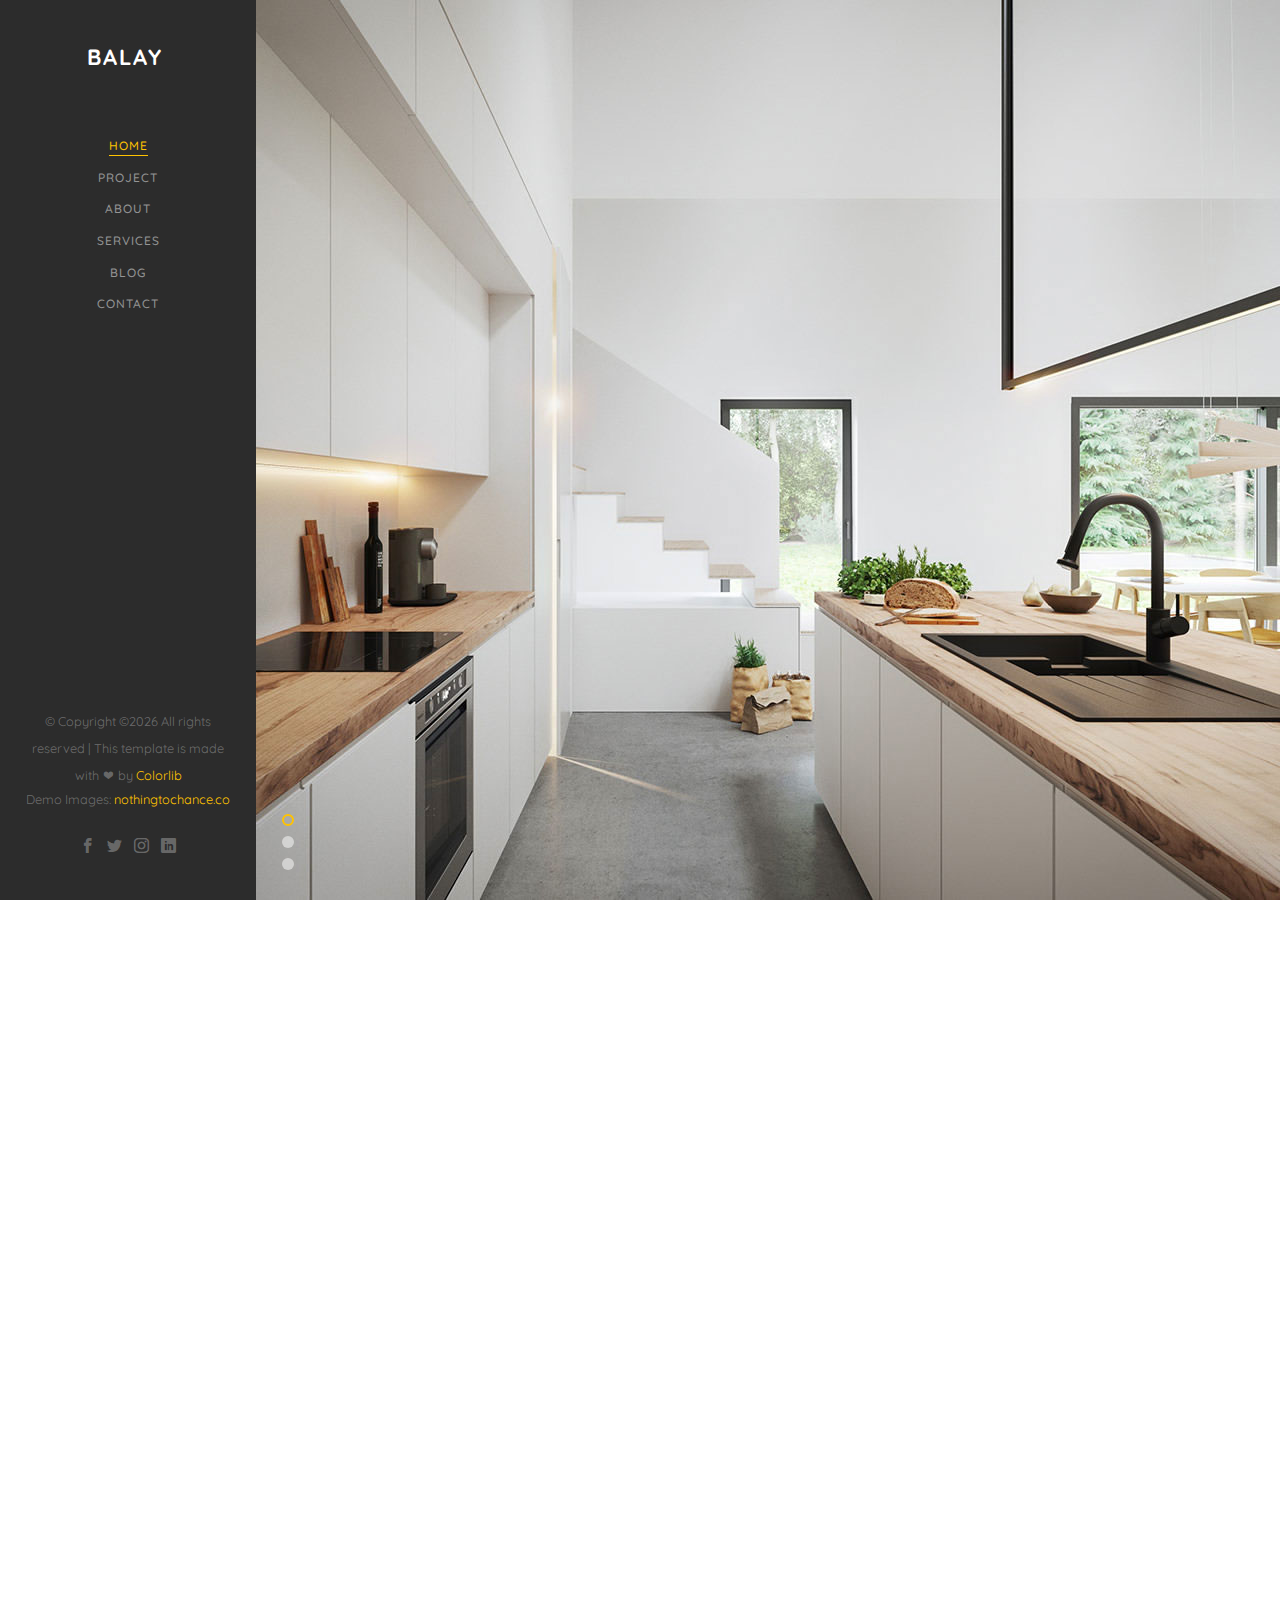
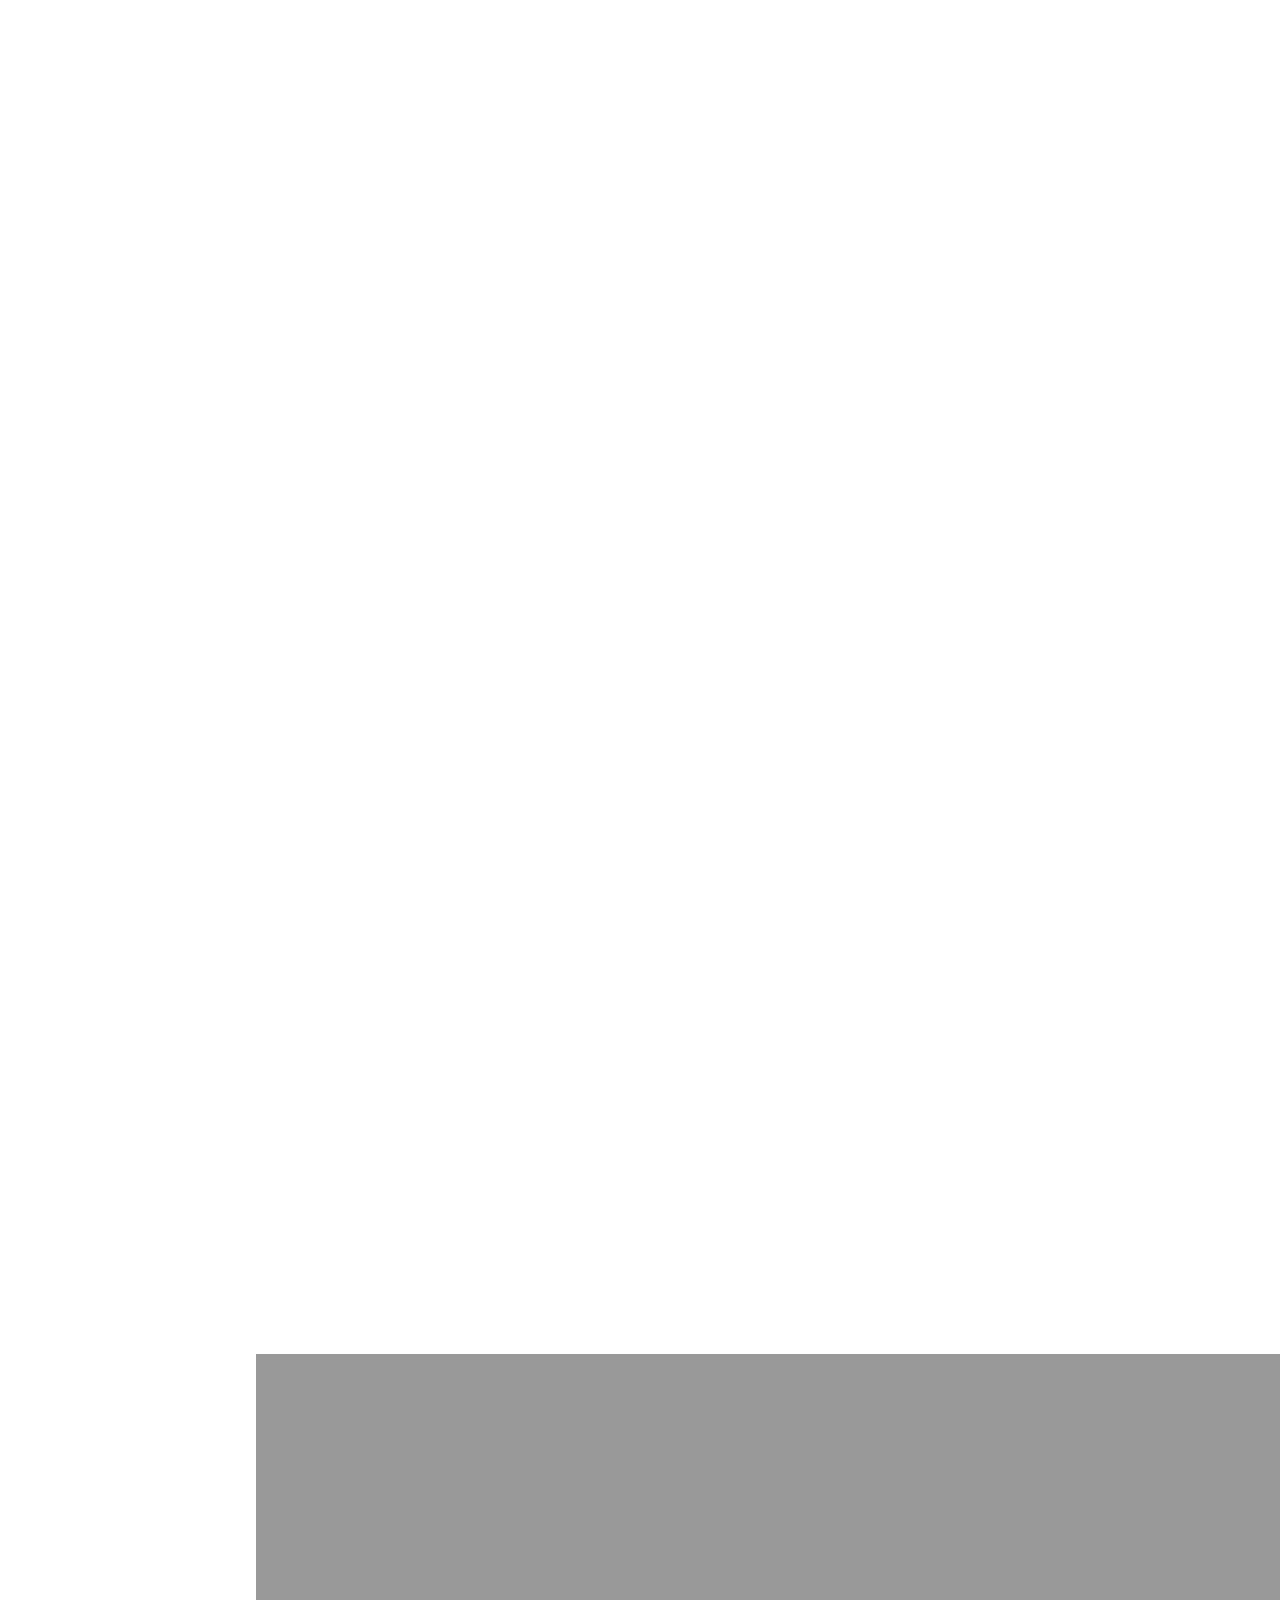
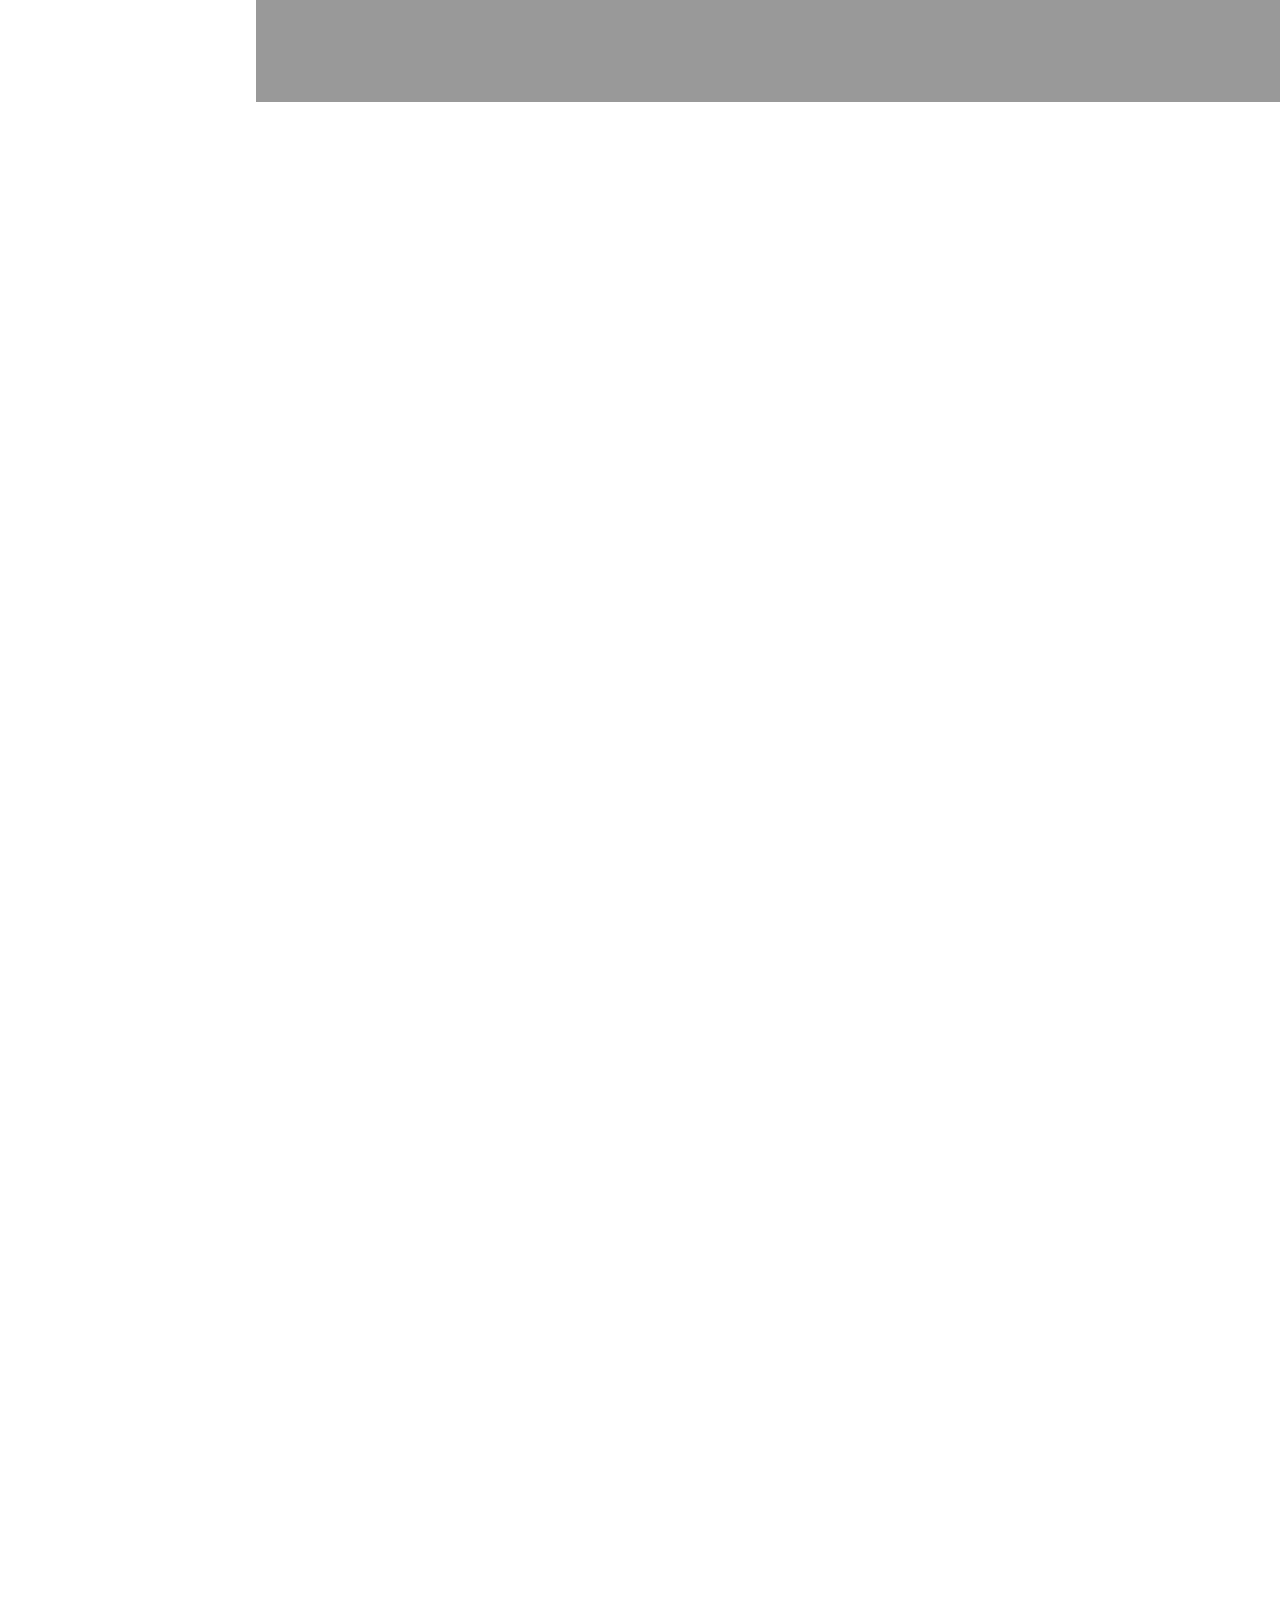
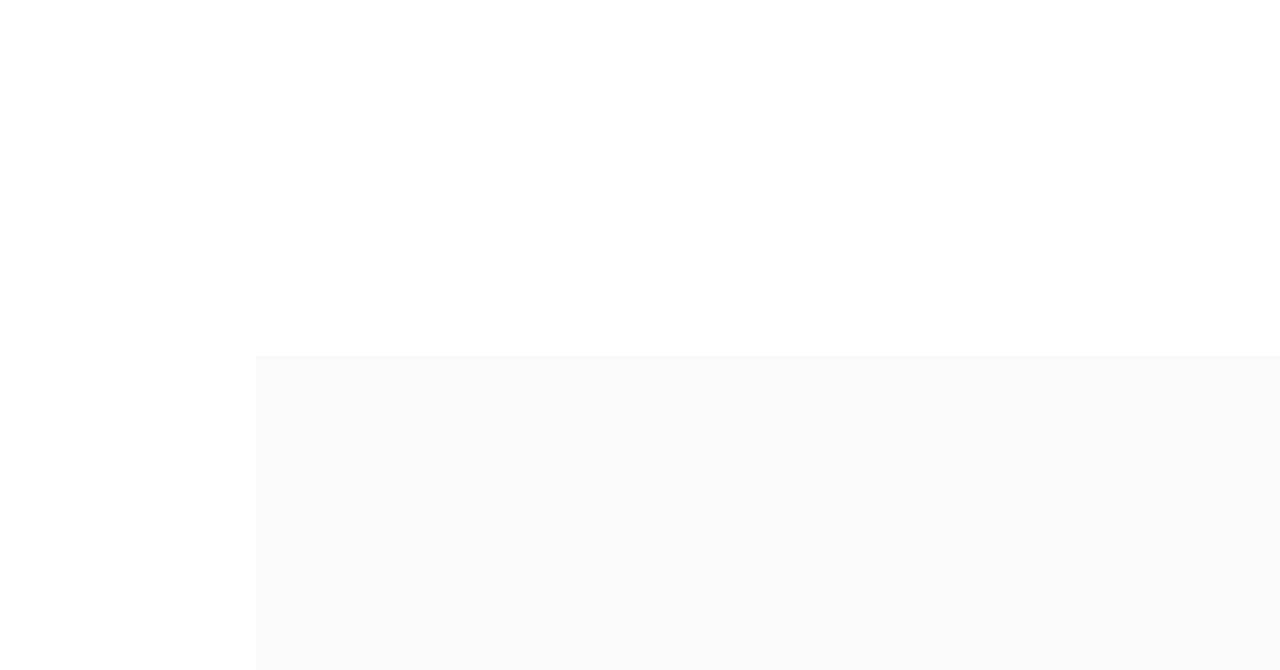
==== index.html @ d568d3a4 "init" ====
<!DOCTYPE HTML>
<html>
	<head>
	<meta charset="utf-8">
	<meta http-equiv="X-UA-Compatible" content="IE=edge">
	<title>Balay Template</title>
	<meta name="viewport" content="width=device-width, initial-scale=1">
	<meta name="description" content="" />
	<meta name="keywords" content="" />
	<meta name="author" content="" />

  <!-- Facebook and Twitter integration -->
	<meta property="og:title" content=""/>
	<meta property="og:image" content=""/>
	<meta property="og:url" content=""/>
	<meta property="og:site_name" content=""/>
	<meta property="og:description" content=""/>
	<meta name="twitter:title" content="" />
	<meta name="twitter:image" content="" />
	<meta name="twitter:url" content="" />
	<meta name="twitter:card" content="" />

	<!-- Place favicon.ico and apple-touch-icon.png in the root directory -->
	<link rel="shortcut icon" href="favicon.ico">

	<link href="https://fonts.googleapis.com/css?family=Quicksand:300,400,500,700" rel="stylesheet">
	
	<!-- Animate.css -->
	<link rel="stylesheet" href="css/animate.css">
	<!-- Icomoon Icon Fonts-->
	<link rel="stylesheet" href="css/icomoon.css">
	<!-- Bootstrap  -->
	<link rel="stylesheet" href="css/bootstrap.css">
	<!-- Flexslider  -->
	<link rel="stylesheet" href="css/flexslider.css">
	<!-- Flaticons  -->
	<link rel="stylesheet" href="fonts/flaticon/font/flaticon.css">
	<!-- Owl Carousel -->
	<link rel="stylesheet" href="css/owl.carousel.min.css">
	<link rel="stylesheet" href="css/owl.theme.default.min.css">
	<!-- Theme style  -->
	<link rel="stylesheet" href="css/style.css">

	<!-- Modernizr JS -->
	<script src="js/modernizr-2.6.2.min.js"></script>
	<!-- FOR IE9 below -->
	<!--[if lt IE 9]>
	<script src="js/respond.min.js"></script>
	<![endif]-->

	</head>
	<body>
	<div id="colorlib-page">
		<a href="#" class="js-colorlib-nav-toggle colorlib-nav-toggle"><i></i></a>
		<aside id="colorlib-aside" role="complementary" class="border js-fullheight">
			<h1 id="colorlib-logo"><a href="index.html">Balay</a></h1>
			<nav id="colorlib-main-menu" role="navigation">
				<ul>
					<li class="colorlib-active"><a href="index.html">Home</a></li>
					<li><a href="work.html">Project</a></li>
					<li><a href="about.html">About</a></li>
					<li><a href="services.html">Services</a></li>
					<li><a href="blog.html">Blog</a></li>
					<li><a href="contact.html">Contact</a></li>
				</ul>
			</nav>

			<div class="colorlib-footer">
				<p><small>&copy; <!-- Link back to Colorlib can't be removed. Template is licensed under CC BY 3.0. -->
Copyright &copy;<script>document.write(new Date().getFullYear());</script> All rights reserved | This template is made with <i class="icon-heart" aria-hidden="true"></i> by <a href="https://colorlib.com" target="_blank">Colorlib</a>
<!-- Link back to Colorlib can't be removed. Template is licensed under CC BY 3.0. --> </span> <span>Demo Images: <a href="http://nothingtochance.co/" target="_blank">nothingtochance.co</a></span></small></p>
				<ul>
					<li><a href="#"><i class="icon-facebook2"></i></a></li>
					<li><a href="#"><i class="icon-twitter2"></i></a></li>
					<li><a href="#"><i class="icon-instagram"></i></a></li>
					<li><a href="#"><i class="icon-linkedin2"></i></a></li>
				</ul>
			</div>

		</aside>

		<div id="colorlib-main">
			<aside id="colorlib-hero" class="js-fullheight">
				<div class="flexslider js-fullheight">
					<ul class="slides">
				   	<li style="background-image: url(images/img_bg_1.jpg);">
				   		<div class="overlay"></div>
				   		<div class="container-fluid">
				   			<div class="row">
					   			<div class="col-md-6 col-md-offset-3 col-md-push-3 col-sm-12 col-xs-12 js-fullheight slider-text">
					   				<div class="slider-text-inner">
					   					<div class="desc">
						   					<h1>An Inspiring Built Space</h1>
						   					<h2>100% html5 bootstrap templates Made by <a href="https://colorlib.com/" target="_blank">colorlib.com</a></h2>
												<p><a class="btn btn-primary btn-learn">View Project <i class="icon-arrow-right3"></i></a></p>
											</div>
					   				</div>
					   			</div>
					   		</div>
				   		</div>
				   	</li>
				   	<li style="background-image: url(images/img_bg_2.jpg);">
				   		<div class="overlay"></div>
				   		<div class="container-fluid">
				   			<div class="row">
					   			<div class="col-md-6 col-md-offset-3 col-md-push-3 col-sm-12 col-xs-12 js-fullheight slider-text">
					   				<div class="slider-text-inner">
					   					<div class="desc">
						   					<h1>Interior Design Studio</h1>
												<h2>100% html5 bootstrap templates Made by <a href="https://colorlib.com/" target="_blank">colorlib.com</a></h2>
												<p><a class="btn btn-primary btn-learn">View Project <i class="icon-arrow-right3"></i></a></p>
											</div>
					   				</div>
					   			</div>
					   		</div>
				   		</div>
				   	</li>
				   	<li style="background-image: url(images/img_bg_3.jpg);">
				   		<div class="overlay"></div>
				   		<div class="container-fluid">
				   			<div class="row">
					   			<div class="col-md-6 col-md-offset-3 col-md-push-3 col-sm-12 col-xs-12 js-fullheight slider-text">
					   				<div class="slider-text-inner">
					   					<div class="desc">
						   					<h1>The National Gallery</h1>
												<h2>100% html5 bootstrap templates Made by <a href="https://colorlib.com/" target="_blank">colorlib.com</a></h2>
												<p><a class="btn btn-primary btn-learn">View Project <i class="icon-arrow-right3"></i></a></p>
											</div>
					   				</div>
					   			</div>
					   		</div>
				   		</div>
				   	</li>
				  	</ul>
			  	</div>
			</aside>

			<div class="colorlib-about">
				<div class="colorlib-narrow-content">
					<div class="row">
						<div class="col-md-6">
							<div class="about-img animate-box" data-animate-effect="fadeInLeft" style="background-image: url(images/img_bg_2.jpg);">
							</div>
						</div>
						<div class="col-md-6 animate-box" data-animate-effect="fadeInLeft">
							<div class="about-desc">
								<span class="heading-meta">Welcome</span>
								<h2 class="colorlib-heading">Who we are</h2>
								<p>On her way she met a copy. The copy warned the Little Blind Text, that where it came from it would have been rewritten a thousand times and everything that was left from its origin would be the word "and" and the Little Blind Text should turn around and return to its own, safe country.</p>
								<p>A small river named Duden flows by their place and supplies it with the necessary regelialia. It is a paradisematic country, in which roasted parts of sentences fly into your mouth.</p>
							</div>
							<div class="row padding">
								<div class="col-md-4 no-gutters animate-box" data-animate-effect="fadeInLeft">
									<a href="#" class="steps active">
										<p class="icon"><span><i class="icon-check"></i></span></p>
										<h3>We are <br>pasionate</h3>
									</a>
								</div>
								<div class="col-md-4 no-gutters animate-box" data-animate-effect="fadeInLeft">
									<a href="#" class="steps">
										<p class="icon"><span><i class="icon-check"></i></span></p>
										<h3>Honest <br>Dependable</h3>
									</a>
								</div>
								<div class="col-md-4 no-gutters animate-box" data-animate-effect="fadeInLeft">
									<a href="#" class="steps">
										<p class="icon"><span><i class="icon-check"></i></span></p>
										<h3>Always <br>Improving</h3>
									</a>
								</div>
							</div>
						</div>
					</div>
				</div>
			</div>
			
			<div class="colorlib-services">
				<div class="colorlib-narrow-content">
					<div class="row">
						<div class="col-md-6 col-md-offset-3 col-md-pull-3 animate-box" data-animate-effect="fadeInLeft">
							<span class="heading-meta">What I do?</span>
							<h2 class="colorlib-heading">Here are some of my expertise</h2>
						</div>
					</div>
					<div class="row">
						<div class="col-md-6">
							<div class="row">
								<div class="col-md-12">
									<div class="colorlib-feature animate-box" data-animate-effect="fadeInLeft">
										<div class="colorlib-icon">
											<i class="flaticon-worker"></i>
										</div>
										<div class="colorlib-text">
											<h3>General Conctructing</h3>
											<p>Far far away, behind the word mountains, far from the countries Vokalia and Consonantia, there live the blind texts. </p>
										</div>
									</div>

									<div class="colorlib-feature animate-box" data-animate-effect="fadeInLeft">
										<div class="colorlib-icon">
											<i class="flaticon-sketch"></i>
										</div>
										<div class="colorlib-text">
											<h3>Pre-Contruction Design</h3>
											<p>Far far away, behind the word mountains, far from the countries Vokalia and Consonantia, there live the blind texts. </p>
										</div>
									</div>

									<div class="colorlib-feature animate-box" data-animate-effect="fadeInLeft">
										<div class="colorlib-icon">
											<i class="flaticon-engineering"></i>
										</div>
										<div class="colorlib-text">
											<h3>Building &amp; Modeling</h3>
											<p>Far far away, behind the word mountains, far from the countries Vokalia and Consonantia, there live the blind texts. </p>
										</div>
									</div>

									<div class="colorlib-feature animate-box" data-animate-effect="fadeInLeft">
										<div class="colorlib-icon">
											<i class="flaticon-crane"></i>
										</div>
										<div class="colorlib-text">
											<h3>Construction Management</h3>
											<p>Far far away, behind the word mountains, far from the countries Vokalia and Consonantia, there live the blind texts. </p>
										</div>
									</div>
								</div>
							</div>
						</div>
						<div class="col-md-6">
							<div class="row">
								<div class="col-md-6">
									<a href="services.html" class="services-wrap animate-box" data-animate-effect="fadeInRight">
										<div class="services-img" style="background-image: url(images/services-1.jpg)"></div>
										<div class="desc">
											<h3>Design &amp; Build</h3>
										</div>
									</a>
									<a href="services.html" class="services-wrap animate-box" data-animate-effect="fadeInRight">
										<div class="services-img" style="background-image: url(images/services-2.jpg)"></div>
										<div class="desc">
											<h3>House Remodeling</h3>
										</div>
									</a>
									<a href="services.html" class="services-wrap animate-box" data-animate-effect="fadeInRight">
										<div class="services-img" style="background-image: url(images/services-3.jpg)"></div>
										<div class="desc">
											<h3>Construction Management</h3>
										</div>
									</a>
								</div>
								<div class="col-md-6 move-bottom">
									<a href="services.html" class="services-wrap animate-box" data-animate-effect="fadeInRight">
										<div class="services-img" style="background-image: url(images/services-4.jpg)"></div>
										<div class="desc">
											<h3>Painting &amp; Tiling</h3>
										</div>
									</a>
									<a href="services.html" class="services-wrap animate-box" data-animate-effect="fadeInRight">
										<div class="services-img" style="background-image: url(images/services-5.jpg)"></div>
										<div class="desc">
											<h3>Kitchen Remodeling</h3>
										</div>
									</a>
								</div>
							</div>
						</div>
					</div>
				</div>
			</div>
			
			<div id="colorlib-counter" class="colorlib-counters" style="background-image: url(images/cover_bg_1.jpg);" data-stellar-background-ratio="0.5">
				<div class="overlay"></div>
				<div class="colorlib-narrow-content">
					<div class="row">
					</div>
					<div class="row">
						<div class="col-md-3 text-center animate-box">
							<span class="icon"><i class="flaticon-skyline"></i></span>
							<span class="colorlib-counter js-counter" data-from="0" data-to="1539" data-speed="5000" data-refresh-interval="50"></span>
							<span class="colorlib-counter-label">Projects</span>
						</div>
						<div class="col-md-3 text-center animate-box">
							<span class="icon"><i class="flaticon-engineer"></i></span>
							<span class="colorlib-counter js-counter" data-from="0" data-to="3653" data-speed="5000" data-refresh-interval="50"></span>
							<span class="colorlib-counter-label">Employees</span>
						</div>
						<div class="col-md-3 text-center animate-box">
							<span class="icon"><i class="flaticon-architect-with-helmet"></i></span>
							<span class="colorlib-counter js-counter" data-from="0" data-to="5987" data-speed="5000" data-refresh-interval="50"></span>
							<span class="colorlib-counter-label">Constructor</span>
						</div>
						<div class="col-md-3 text-center animate-box">
							<span class="icon"><i class="flaticon-worker"></i></span>
							<span class="colorlib-counter js-counter" data-from="0" data-to="3999" data-speed="5000" data-refresh-interval="50"></span>
							<span class="colorlib-counter-label">Partners</span>
						</div>
					</div>
				</div>
			</div>

			<div class="colorlib-work">
				<div class="colorlib-narrow-content">
					<div class="row">
						<div class="col-md-6 col-md-offset-3 col-md-pull-3 animate-box" data-animate-effect="fadeInLeft">
							<span class="heading-meta">My Work</span>
							<h2 class="colorlib-heading animate-box">Recent Work</h2>
						</div>
					</div>
					<div class="row">
						<div class="col-md-6 animate-box" data-animate-effect="fadeInLeft">
							<div class="project" style="background-image: url(images/img-1.jpg);">
								<div class="desc">
									<div class="con">
										<h3><a href="work.html">Work 01</a></h3>
										<span>Building</span>
										<p class="icon">
											<span><a href="#"><i class="icon-share3"></i></a></span>
											<span><a href="#"><i class="icon-eye"></i> 100</a></span>
											<span><a href="#"><i class="icon-heart"></i> 49</a></span>
										</p>
									</div>
								</div>
							</div>
						</div>
						<div class="col-md-3 animate-box" data-animate-effect="fadeInLeft">
							<div class="project" style="background-image: url(images/img-2.jpg);">
								<div class="desc">
									<div class="con">
										<h3><a href="work.html">Work 02</a></h3>
										<span>House, Apartment</span>
										<p class="icon">
											<span><a href="#"><i class="icon-share3"></i></a></span>
											<span><a href="#"><i class="icon-eye"></i> 100</a></span>
											<span><a href="#"><i class="icon-heart"></i> 49</a></span>
										</p>
									</div>
								</div>
							</div>
						</div>
						<div class="col-md-3 animate-box" data-animate-effect="fadeInLeft">
							<div class="project" style="background-image: url(images/img-3.jpg);">
								<div class="desc">
									<div class="con">
										<h3><a href="work.html">Work 03</a></h3>
										<span>Dining Room</span>
										<p class="icon">
											<span><a href="#"><i class="icon-share3"></i></a></span>
											<span><a href="#"><i class="icon-eye"></i> 100</a></span>
											<span><a href="#"><i class="icon-heart"></i> 49</a></span>
										</p>
									</div>
								</div>
							</div>
						</div>
						<div class="col-md-3 animate-box" data-animate-effect="fadeInLeft">
							<div class="project" style="background-image: url(images/img-4.jpg);">
								<div class="desc">
									<div class="con">
										<h3><a href="work.html">Work 04</a></h3>
										<span>House, Building</span>
										<p class="icon">
											<span><a href="#"><i class="icon-share3"></i></a></span>
											<span><a href="#"><i class="icon-eye"></i> 100</a></span>
											<span><a href="#"><i class="icon-heart"></i> 49</a></span>
										</p>
									</div>
								</div>
							</div>
						</div>
						<div class="col-md-3 animate-box" data-animate-effect="fadeInLeft">
							<div class="project" style="background-image: url(images/img-5.jpg);">
								<div class="desc">
									<div class="con">
										<h3><a href="work.html">Work 05</a></h3>
										<span>Condo, Pad</span>
										<p class="icon">
											<span><a href="#"><i class="icon-share3"></i></a></span>
											<span><a href="#"><i class="icon-eye"></i> 100</a></span>
											<span><a href="#"><i class="icon-heart"></i> 49</a></span>
										</p>
									</div>
								</div>
							</div>
						</div>
						<div class="col-md-6 animate-box" data-animate-effect="fadeInLeft">
							<div class="project" style="background-image: url(images/img-6.jpg);">
								<div class="desc">
									<div class="con">
										<h3><a href="work.html">Work 06</a></h3>
										<span>Table, Chairs</span>
										<p class="icon">
											<span><a href="#"><i class="icon-share3"></i></a></span>
											<span><a href="#"><i class="icon-eye"></i> 100</a></span>
											<span><a href="#"><i class="icon-heart"></i> 49</a></span>
										</p>
									</div>
								</div>
							</div>
						</div>
					</div>
				</div>
			</div>

			<div class="colorlib-blog">
				<div class="colorlib-narrow-content">
					<div class="row">
						<div class="col-md-6 col-md-offset-3 col-md-pull-3 animate-box" data-animate-effect="fadeInLeft">
							<span class="heading-meta">Read</span>
							<h2 class="colorlib-heading">Recent Blog</h2>
						</div>
					</div>
					<div class="row">
						<div class="col-md-4 col-sm-6 animate-box" data-animate-effect="fadeInLeft">
							<div class="blog-entry">
								<a href="blog.html" class="blog-img"><img src="images/blog-1.jpg" class="img-responsive" alt="HTML5 Bootstrap Template by colorlib.com"></a>
								<div class="desc">
									<span><small>April 14, 2018 </small> | <small> Web Design </small> | <small> <i class="icon-bubble3"></i> 4</small></span>
									<h3><a href="blog.html">Renovating National Gallery</a></h3>
									<p>Separated they live in Bookmarksgrove right at the coast of the Semantics, a large language ocean.</p>
								</div>
							</div>
						</div>
						<div class="col-md-4 col-sm-6 animate-box" data-animate-effect="fadeInLeft">
							<div class="blog-entry">
								<a href="blog.html" class="blog-img"><img src="images/blog-2.jpg" class="img-responsive" alt="HTML5 Bootstrap Template by colorlib.com"></a>
								<div class="desc">
									<span><small>April 14, 2018 </small> | <small> Web Design </small> | <small> <i class="icon-bubble3"></i> 4</small></span>
									<h3><a href="blog.html">Wordpress for a Beginner</a></h3>
									<p>Separated they live in Bookmarksgrove right at the coast of the Semantics, a large language ocean.</p>
								</div>
							</div>
						</div>
						<div class="col-md-4 col-sm-6 animate-box" data-animate-effect="fadeInLeft">
							<div class="blog-entry">
								<a href="blog.html" class="blog-img"><img src="images/blog-3.jpg" class="img-responsive" alt="HTML5 Bootstrap Template by colorlib.com"></a>
								<div class="desc">
									<span><small>April 14, 2018 </small> | <small> Inspiration </small> | <small> <i class="icon-bubble3"></i> 4</small></span>
									<h3><a href="blog.html">Make website from scratch</a></h3>
									<p>Separated they live in Bookmarksgrove right at the coast of the Semantics, a large language ocean.</p>
								</div>
							</div>
						</div>
					</div>
				</div>
			</div>

			<div id="get-in-touch" class="colorlib-bg-color">
				<div class="colorlib-narrow-content">
					<div class="row">
						<div class="col-md-6 animate-box" data-animate-effect="fadeInLeft">
							<h2>Get in Touch!</h2>
						</div>
					</div>
					<div class="row">
						<div class="col-md-6 col-md-offset-3 col-md-pull-3 animate-box" data-animate-effect="fadeInLeft">
							<p class="colorlib-lead">Separated they live in Bookmarksgrove right at the coast of the Semantics, a large language ocean.</p>
							<p><a href="#" class="btn btn-primary btn-learn">Contact me!</a></p>
						</div>
						
					</div>
				</div>
			</div>
		</div>
	</div>

	<!-- jQuery -->
	<script src="js/jquery.min.js"></script>
	<!-- jQuery Easing -->
	<script src="js/jquery.easing.1.3.js"></script>
	<!-- Bootstrap -->
	<script src="js/bootstrap.min.js"></script>
	<!-- Waypoints -->
	<script src="js/jquery.waypoints.min.js"></script>
	<!-- Flexslider -->
	<script src="js/jquery.flexslider-min.js"></script>
	<!-- Sticky Kit -->
	<script src="js/sticky-kit.min.js"></script>
	<!-- Owl carousel -->
	<script src="js/owl.carousel.min.js"></script>
	<!-- Counters -->
	<script src="js/jquery.countTo.js"></script>
	
	
	<!-- MAIN JS -->
	<script src="js/main.js"></script>

	</body>
</html>
---- css/icomoon.css ----
@font-face {
  font-family: 'icomoon';
  src:  url('fonts/icomoon.eot?6py85u');
  src:  url('fonts/icomoon.eot?6py85u#iefix') format('embedded-opentype'),
    url('fonts/icomoon.ttf?6py85u') format('truetype'),
    url('fonts/icomoon.woff?6py85u') format('woff'),
    url('fonts/icomoon.svg?6py85u#icomoon') format('svg');
  font-weight: normal;
  font-style: normal;
}

[class^="icon-"], [class*=" icon-"] {
  /* use !important to prevent issues with browser extensions that change fonts */
  font-family: 'icomoon' !important;
  speak: none;
  font-style: normal;
  font-weight: normal;
  font-variant: normal;
  text-transform: none;
  line-height: 1;

  /* Better Font Rendering =========== */
  -webkit-font-smoothing: antialiased;
  -moz-osx-font-smoothing: grayscale;
}

.icon-times:before {
  content: "\e930";
}
.icon-tick:before {
  content: "\e931";
}
.icon-plus:before {
  content: "\e932";
}
.icon-minus:before {
  content: "\e933";
}
.icon-equals:before {
  content: "\e934";
}
.icon-divide:before {
  content: "\e935";
}
.icon-chevron-right:before {
  content: "\e936";
}
.icon-chevron-left:before {
  content: "\e937";
}
.icon-arrow-right-thick:before {
  content: "\e938";
}
.icon-arrow-left-thick:before {
  content: "\e939";
}
.icon-th-small:before {
  content: "\e93a";
}
.icon-th-menu:before {
  content: "\e93b";
}
.icon-th-list:before {
  content: "\e93c";
}
.icon-th-large:before {
  content: "\e93d";
}
.icon-home:before {
  content: "\e93e";
}
.icon-arrow-forward:before {
  content: "\e93f";
}
.icon-arrow-back:before {
  content: "\e940";
}
.icon-rss:before {
  content: "\e941";
}
.icon-location:before {
  content: "\e942";
}
.icon-link:before {
  content: "\e943";
}
.icon-image:before {
  content: "\e944";
}
.icon-arrow-up-thick:before {
  content: "\e945";
}
.icon-arrow-down-thick:before {
  content: "\e946";
}
.icon-starburst:before {
  content: "\e947";
}
.icon-starburst-outline:before {
  content: "\e948";
}
.icon-star3:before {
  content: "\e949";
}
.icon-flow-children:before {
  content: "\e94a";
}
.icon-export:before {
  content: "\e94b";
}
.icon-delete2:before {
  content: "\e94c";
}
.icon-delete-outline:before {
  content: "\e94d";
}
.icon-cloud-storage:before {
  content: "\e94e";
}
.icon-wi-fi:before {
  content: "\e94f";
}
.icon-heart:before {
  content: "\e950";
}
.icon-flash:before {
  content: "\e951";
}
.icon-cancel:before {
  content: "\e952";
}
.icon-backspace:before {
  content: "\e953";
}
.icon-attachment:before {
  content: "\e954";
}
.icon-arrow-move:before {
  content: "\e955";
}
.icon-warning:before {
  content: "\e956";
}
.icon-user:before {
  content: "\e957";
}
.icon-radar:before {
  content: "\e958";
}
.icon-lock-open:before {
  content: "\e959";
}
.icon-lock-closed:before {
  content: "\e95a";
}
.icon-location-arrow:before {
  content: "\e95b";
}
.icon-info:before {
  content: "\e95c";
}
.icon-user-delete:before {
  content: "\e95d";
}
.icon-user-add:before {
  content: "\e95e";
}
.icon-media-pause:before {
  content: "\e95f";
}
.icon-group:before {
  content: "\e960";
}
.icon-chart-pie:before {
  content: "\e961";
}
.icon-chart-line:before {
  content: "\e962";
}
.icon-chart-bar:before {
  content: "\e963";
}
.icon-chart-area:before {
  content: "\e964";
}
.icon-video:before {
  content: "\e965";
}
.icon-point-of-interest:before {
  content: "\e966";
}
.icon-infinity:before {
  content: "\e967";
}
.icon-globe:before {
  content: "\e968";
}
.icon-eye:before {
  content: "\e969";
}
.icon-cog:before {
  content: "\e96a";
}
.icon-camera:before {
  content: "\e96b";
}
.icon-upload:before {
  content: "\e96c";
}
.icon-scissors:before {
  content: "\e96d";
}
.icon-refresh:before {
  content: "\e96e";
}
.icon-pin:before {
  content: "\e96f";
}
.icon-key:before {
  content: "\e970";
}
.icon-info-large:before {
  content: "\e971";
}
.icon-eject:before {
  content: "\e972";
}
.icon-download:before {
  content: "\e973";
}
.icon-zoom:before {
  content: "\e974";
}
.icon-zoom-out:before {
  content: "\e975";
}
.icon-zoom-in:before {
  content: "\e976";
}
.icon-sort-numerically:before {
  content: "\e977";
}
.icon-sort-alphabetically:before {
  content: "\e978";
}
.icon-input-checked:before {
  content: "\e979";
}
.icon-calender:before {
  content: "\e97a";
}
.icon-world2:before {
  content: "\e97b";
}
.icon-notes:before {
  content: "\e97c";
}
.icon-code:before {
  content: "\e97d";
}
.icon-arrow-sync:before {
  content: "\e97e";
}
.icon-arrow-shuffle:before {
  content: "\e97f";
}
.icon-arrow-repeat:before {
  content: "\e980";
}
.icon-arrow-minimise:before {
  content: "\e981";
}
.icon-arrow-maximise:before {
  content: "\e982";
}
.icon-arrow-loop:before {
  content: "\e983";
}
.icon-anchor:before {
  content: "\e984";
}
.icon-spanner:before {
  content: "\e985";
}
.icon-puzzle:before {
  content: "\e986";
}
.icon-power:before {
  content: "\e987";
}
.icon-plane:before {
  content: "\e988";
}
.icon-pi:before {
  content: "\e989";
}
.icon-phone:before {
  content: "\e98a";
}
.icon-microphone2:before {
  content: "\e98b";
}
.icon-media-rewind:before {
  content: "\e98c";
}
.icon-flag:before {
  content: "\e98d";
}
.icon-adjust-brightness:before {
  content: "\e98e";
}
.icon-waves:before {
  content: "\e98f";
}
.icon-social-twitter:before {
  content: "\e990";
}
.icon-social-facebook:before {
  content: "\e991";
}
.icon-social-dribbble:before {
  content: "\e992";
}
.icon-media-stop:before {
  content: "\e993";
}
.icon-media-record:before {
  content: "\e994";
}
.icon-media-play:before {
  content: "\e995";
}
.icon-media-fast-forward:before {
  content: "\e996";
}
.icon-media-eject:before {
  content: "\e997";
}
.icon-social-vimeo:before {
  content: "\e998";
}
.icon-social-tumbler:before {
  content: "\e999";
}
.icon-social-skype:before {
  content: "\e99a";
}
.icon-social-pinterest:before {
  content: "\e99b";
}
.icon-social-linkedin:before {
  content: "\e99c";
}
.icon-social-last-fm:before {
  content: "\e99d";
}
.icon-social-github:before {
  content: "\e99e";
}
.icon-social-flickr:before {
  content: "\e99f";
}
.icon-at:before {
  content: "\e9a0";
}
.icon-times-outline:before {
  content: "\e9a1";
}
.icon-plus-outline:before {
  content: "\e9a2";
}
.icon-minus-outline:before {
  content: "\e9a3";
}
.icon-tick-outline:before {
  content: "\e9a4";
}
.icon-th-large-outline:before {
  content: "\e9a5";
}
.icon-equals-outline:before {
  content: "\e9a6";
}
.icon-divide-outline:before {
  content: "\e9a7";
}
.icon-chevron-right-outline:before {
  content: "\e9a8";
}
.icon-chevron-left-outline:before {
  content: "\e9a9";
}
.icon-arrow-right-outline:before {
  content: "\e9aa";
}
.icon-arrow-left-outline:before {
  content: "\e9ab";
}
.icon-th-small-outline:before {
  content: "\e9ac";
}
.icon-th-menu-outline:before {
  content: "\e9ad";
}
.icon-th-list-outline:before {
  content: "\e9ae";
}
.icon-news2:before {
  content: "\e9b1";
}
.icon-home-outline:before {
  content: "\e9b2";
}
.icon-arrow-up-outline:before {
  content: "\e9b3";
}
.icon-arrow-forward-outline:before {
  content: "\e9b4";
}
.icon-arrow-down-outline:before {
  content: "\e9b5";
}
.icon-arrow-back-outline:before {
  content: "\e9b6";
}
.icon-trash3:before {
  content: "\e9b7";
}
.icon-rss-outline:before {
  content: "\e9b8";
}
.icon-message:before {
  content: "\e9b9";
}
.icon-location-outline:before {
  content: "\e9ba";
}
.icon-link-outline:before {
  content: "\e9bb";
}
.icon-image-outline:before {
  content: "\e9bc";
}
.icon-export-outline:before {
  content: "\e9bd";
}
.icon-cross:before {
  content: "\e9be";
}
.icon-wi-fi-outline:before {
  content: "\e9bf";
}
.icon-star-outline:before {
  content: "\e9c0";
}
.icon-media-pause-outline:before {
  content: "\e9c1";
}
.icon-mail:before {
  content: "\e9c2";
}
.icon-heart-outline:before {
  content: "\e9c3";
}
.icon-flash-outline:before {
  content: "\e9c4";
}
.icon-cancel-outline:before {
  content: "\e9c5";
}
.icon-beaker:before {
  content: "\e9c6";
}
.icon-arrow-move-outline:before {
  content: "\e9c7";
}
.icon-watch2:before {
  content: "\e9c8";
}
.icon-warning-outline:before {
  content: "\e9c9";
}
.icon-time:before {
  content: "\e9ca";
}
.icon-radar-outline:before {
  content: "\e9cb";
}
.icon-lock-open-outline:before {
  content: "\e9cc";
}
.icon-location-arrow-outline:before {
  content: "\e9cd";
}
.icon-info-outline:before {
  content: "\e9ce";
}
.icon-backspace-outline:before {
  content: "\e9cf";
}
.icon-attachment-outline:before {
  content: "\e9d0";
}
.icon-user-outline:before {
  content: "\e9d1";
}
.icon-user-delete-outline:before {
  content: "\e9d2";
}
.icon-user-add-outline:before {
  content: "\e9d3";
}
.icon-lock-closed-outline:before {
  content: "\e9d4";
}
.icon-group-outline:before {
  content: "\e9d5";
}
.icon-chart-pie-outline:before {
  content: "\e9d6";
}
.icon-chart-line-outline:before {
  content: "\e9d7";
}
.icon-chart-bar-outline:before {
  content: "\e9d8";
}
.icon-chart-area-outline:before {
  content: "\e9d9";
}
.icon-video-outline:before {
  content: "\e9da";
}
.icon-point-of-interest-outline:before {
  content: "\e9db";
}
.icon-map:before {
  content: "\e9dc";
}
.icon-key-outline:before {
  content: "\e9dd";
}
.icon-infinity-outline:before {
  content: "\e9de";
}
.icon-globe-outline:before {
  content: "\e9df";
}
.icon-eye-outline:before {
  content: "\e9e0";
}
.icon-cog-outline:before {
  content: "\e9e1";
}
.icon-camera-outline:before {
  content: "\e9e2";
}
.icon-upload-outline:before {
  content: "\e9e3";
}
.icon-support:before {
  content: "\e9e4";
}
.icon-scissors-outline:before {
  content: "\e9e5";
}
.icon-refresh-outline:before {
  content: "\e9e6";
}
.icon-info-large-outline:before {
  content: "\e9e7";
}
.icon-eject-outline:before {
  content: "\e9e8";
}
.icon-download-outline:before {
  content: "\e9e9";
}
.icon-battery-mid:before {
  content: "\e9ea";
}
.icon-battery-low:before {
  content: "\e9eb";
}
.icon-battery-high:before {
  content: "\e9ec";
}
.icon-zoom-outline:before {
  content: "\e9ed";
}
.icon-zoom-out-outline:before {
  content: "\e9ee";
}
.icon-zoom-in-outline:before {
  content: "\e9ef";
}
.icon-tag3:before {
  content: "\e9f0";
}
.icon-tabs-outline:before {
  content: "\e9f1";
}
.icon-pin-outline:before {
  content: "\e9f2";
}
.icon-message-typing:before {
  content: "\e9f3";
}
.icon-directions:before {
  content: "\e9f4";
}
.icon-battery-full:before {
  content: "\e9f5";
}
.icon-battery-charge:before {
  content: "\e9f6";
}
.icon-pipette:before {
  content: "\e9f7";
}
.icon-pencil:before {
  content: "\e9f8";
}
.icon-folder:before {
  content: "\e9f9";
}
.icon-folder-delete:before {
  content: "\e9fa";
}
.icon-folder-add:before {
  content: "\e9fb";
}
.icon-edit:before {
  content: "\e9fc";
}
.icon-document:before {
  content: "\e9fd";
}
.icon-document-delete:before {
  content: "\e9fe";
}
.icon-document-add:before {
  content: "\e9ff";
}
.icon-brush:before {
  content: "\ea00";
}
.icon-thumbs-up:before {
  content: "\ea01";
}
.icon-thumbs-down:before {
  content: "\ea02";
}
.icon-pen:before {
  content: "\ea03";
}
.icon-sort-numerically-outline:before {
  content: "\ea04";
}
.icon-sort-alphabetically-outline:before {
  content: "\ea05";
}
.icon-social-last-fm-circular:before {
  content: "\ea06";
}
.icon-social-github-circular:before {
  content: "\ea07";
}
.icon-compass:before {
  content: "\ea08";
}
.icon-bookmark:before {
  content: "\ea09";
}
.icon-input-checked-outline:before {
  content: "\ea0a";
}
.icon-code-outline:before {
  content: "\ea0b";
}
.icon-calender-outline:before {
  content: "\ea0c";
}
.icon-business-card:before {
  content: "\ea0d";
}
.icon-arrow-up:before {
  content: "\ea0e";
}
.icon-arrow-sync-outline:before {
  content: "\ea0f";
}
.icon-arrow-right:before {
  content: "\ea10";
}
.icon-arrow-repeat-outline:before {
  content: "\ea11";
}
.icon-arrow-loop-outline:before {
  content: "\ea12";
}
.icon-arrow-left:before {
  content: "\ea13";
}
.icon-flow-switch:before {
  content: "\ea14";
}
.icon-flow-parallel:before {
  content: "\ea15";
}
.icon-flow-merge:before {
  content: "\ea16";
}
.icon-document-text:before {
  content: "\ea17";
}
.icon-clipboard:before {
  content: "\ea18";
}
.icon-calculator:before {
  content: "\ea19";
}
.icon-arrow-minimise-outline:before {
  content: "\ea1a";
}
.icon-arrow-maximise-outline:before {
  content: "\ea1b";
}
.icon-arrow-down:before {
  content: "\ea1c";
}
.icon-gift:before {
  content: "\ea1d";
}
.icon-film:before {
  content: "\ea1e";
}
.icon-database:before {
  content: "\ea1f";
}
.icon-bell:before {
  content: "\ea20";
}
.icon-anchor-outline:before {
  content: "\ea21";
}
.icon-adjust-contrast:before {
  content: "\ea22";
}
.icon-world-outline:before {
  content: "\ea23";
}
.icon-shopping-bag:before {
  content: "\ea24";
}
.icon-power-outline:before {
  content: "\ea25";
}
.icon-notes-outline:before {
  content: "\ea26";
}
.icon-device-tablet:before {
  content: "\ea27";
}
.icon-device-phone:before {
  content: "\ea28";
}
.icon-device-laptop:before {
  content: "\ea29";
}
.icon-device-desktop:before {
  content: "\ea2a";
}
.icon-briefcase:before {
  content: "\ea2b";
}
.icon-stopwatch:before {
  content: "\ea2c";
}
.icon-spanner-outline:before {
  content: "\ea2d";
}
.icon-puzzle-outline:before {
  content: "\ea2e";
}
.icon-printer:before {
  content: "\ea2f";
}
.icon-pi-outline:before {
  content: "\ea30";
}
.icon-lightbulb:before {
  content: "\ea31";
}
.icon-flag-outline:before {
  content: "\ea32";
}
.icon-contacts:before {
  content: "\ea33";
}
.icon-archive2:before {
  content: "\ea34";
}
.icon-weather-stormy:before {
  content: "\ea35";
}
.icon-weather-shower:before {
  content: "\ea36";
}
.icon-weather-partly-sunny:before {
  content: "\ea37";
}
.icon-weather-downpour:before {
  content: "\ea38";
}
.icon-weather-cloudy:before {
  content: "\ea39";
}
.icon-plane-outline:before {
  content: "\ea3a";
}
.icon-phone-outline:before {
  content: "\ea3b";
}
.icon-microphone-outline:before {
  content: "\ea3c";
}
.icon-weather-windy:before {
  content: "\ea3d";
}
.icon-weather-windy-cloudy:before {
  content: "\ea3e";
}
.icon-weather-sunny:before {
  content: "\ea3f";
}
.icon-weather-snow:before {
  content: "\ea40";
}
.icon-weather-night:before {
  content: "\ea41";
}
.icon-media-stop-outline:before {
  content: "\ea42";
}
.icon-media-rewind-outline:before {
  content: "\ea43";
}
.icon-media-record-outline:before {
  content: "\ea44";
}
.icon-media-play-outline:before {
  content: "\ea45";
}
.icon-media-fast-forward-outline:before {
  content: "\ea46";
}
.icon-media-eject-outline:before {
  content: "\ea47";
}
.icon-wine:before {
  content: "\ea48";
}
.icon-waves-outline:before {
  content: "\ea49";
}
.icon-ticket:before {
  content: "\ea4a";
}
.icon-tags:before {
  content: "\ea4b";
}
.icon-plug:before {
  content: "\ea4c";
}
.icon-headphones:before {
  content: "\ea4d";
}
.icon-credit-card:before {
  content: "\ea4e";
}
.icon-coffee:before {
  content: "\ea4f";
}
.icon-book:before {
  content: "\ea50";
}
.icon-beer:before {
  content: "\ea51";
}
.icon-volume2:before {
  content: "\ea52";
}
.icon-volume-up:before {
  content: "\ea53";
}
.icon-volume-mute:before {
  content: "\ea54";
}
.icon-volume-down:before {
  content: "\ea55";
}
.icon-social-vimeo-circular:before {
  content: "\ea56";
}
.icon-social-twitter-circular:before {
  content: "\ea57";
}
.icon-social-pinterest-circular:before {
  content: "\ea58";
}
.icon-social-linkedin-circular:before {
  content: "\ea59";
}
.icon-social-facebook-circular:before {
  content: "\ea5a";
}
.icon-social-dribbble-circular:before {
  content: "\ea5b";
}
.icon-tree:before {
  content: "\ea5c";
}
.icon-thermometer2:before {
  content: "\ea5d";
}
.icon-social-tumbler-circular:before {
  content: "\ea5e";
}
.icon-social-skype-outline:before {
  content: "\ea5f";
}
.icon-social-flickr-circular:before {
  content: "\ea60";
}
.icon-social-at-circular:before {
  content: "\ea61";
}
.icon-shopping-cart:before {
  content: "\ea62";
}
.icon-messages:before {
  content: "\ea63";
}
.icon-leaf:before {
  content: "\ea64";
}
.icon-feather:before {
  content: "\ea65";
}
.icon-eye2:before {
  content: "\e064";
}
.icon-paper-clip:before {
  content: "\e065";
}
.icon-mail5:before {
  content: "\e066";
}
.icon-toggle:before {
  content: "\e067";
}
.icon-layout:before {
  content: "\e068";
}
.icon-link2:before {
  content: "\e069";
}
.icon-bell2:before {
  content: "\e06a";
}
.icon-lock3:before {
  content: "\e06b";
}
.icon-unlock:before {
  content: "\e06c";
}
.icon-ribbon2:before {
  content: "\e06d";
}
.icon-image2:before {
  content: "\e06e";
}
.icon-signal:before {
  content: "\e06f";
}
.icon-target3:before {
  content: "\e070";
}
.icon-clipboard3:before {
  content: "\e071";
}
.icon-clock3:before {
  content: "\e072";
}
.icon-watch:before {
  content: "\e073";
}
.icon-air-play:before {
  content: "\e074";
}
.icon-camera3:before {
  content: "\e075";
}
.icon-video2:before {
  content: "\e076";
}
.icon-disc:before {
  content: "\e077";
}
.icon-printer3:before {
  content: "\e078";
}
.icon-monitor:before {
  content: "\e079";
}
.icon-server:before {
  content: "\e07a";
}
.icon-cog2:before {
  content: "\e07b";
}
.icon-heart3:before {
  content: "\e07c";
}
.icon-paragraph:before {
  content: "\e07d";
}
.icon-align-justify:before {
  content: "\e07e";
}
.icon-align-left:before {
  content: "\e07f";
}
.icon-align-center:before {
  content: "\e080";
}
.icon-align-right:before {
  content: "\e081";
}
.icon-book2:before {
  content: "\e082";
}
.icon-layers2:before {
  content: "\e083";
}
.icon-stack2:before {
  content: "\e084";
}
.icon-stack-2:before {
  content: "\e085";
}
.icon-paper:before {
  content: "\e086";
}
.icon-paper-stack:before {
  content: "\e087";
}
.icon-search3:before {
  content: "\e088";
}
.icon-zoom-in2:before {
  content: "\e089";
}
.icon-zoom-out2:before {
  content: "\e08a";
}
.icon-reply2:before {
  content: "\e08b";
}
.icon-circle-plus:before {
  content: "\e08c";
}
.icon-circle-minus:before {
  content: "\e08d";
}
.icon-circle-check:before {
  content: "\e08e";
}
.icon-circle-cross:before {
  content: "\e08f";
}
.icon-square-plus:before {
  content: "\e090";
}
.icon-square-minus:before {
  content: "\e091";
}
.icon-square-check:before {
  content: "\e092";
}
.icon-square-cross:before {
  content: "\e093";
}
.icon-microphone:before {
  content: "\e094";
}
.icon-record:before {
  content: "\e095";
}
.icon-skip-back:before {
  content: "\e096";
}
.icon-rewind:before {
  content: "\e097";
}
.icon-play4:before {
  content: "\e098";
}
.icon-pause3:before {
  content: "\e099";
}
.icon-stop3:before {
  content: "\e09a";
}
.icon-fast-forward:before {
  content: "\e09b";
}
.icon-skip-forward:before {
  content: "\e09c";
}
.icon-shuffle2:before {
  content: "\e09d";
}
.icon-repeat:before {
  content: "\e09e";
}
.icon-folder2:before {
  content: "\e09f";
}
.icon-umbrella:before {
  content: "\e0a0";
}
.icon-moon:before {
  content: "\e0a1";
}
.icon-thermometer:before {
  content: "\e0a2";
}
.icon-drop:before {
  content: "\e0a3";
}
.icon-sun2:before {
  content: "\e0a4";
}
.icon-cloud3:before {
  content: "\e0a5";
}
.icon-cloud-upload2:before {
  content: "\e0a6";
}
.icon-cloud-download2:before {
  content: "\e0a7";
}
.icon-upload4:before {
  content: "\e0a8";
}
.icon-download4:before {
  content: "\e0a9";
}
.icon-location3:before {
  content: "\e0aa";
}
.icon-location-2:before {
  content: "\e0ab";
}
.icon-map3:before {
  content: "\e0ac";
}
.icon-battery:before {
  content: "\e0ad";
}
.icon-head:before {
  content: "\e0ae";
}
.icon-briefcase3:before {
  content: "\e0af";
}
.icon-speech-bubble:before {
  content: "\e0b0";
}
.icon-anchor2:before {
  content: "\e0b1";
}
.icon-globe2:before {
  content: "\e0b2";
}
.icon-box:before {
  content: "\e0b3";
}
.icon-reload:before {
  content: "\e0b4";
}
.icon-share3:before {
  content: "\e0b5";
}
.icon-marquee:before {
  content: "\e0b6";
}
.icon-marquee-plus:before {
  content: "\e0b7";
}
.icon-marquee-minus:before {
  content: "\e0b8";
}
.icon-tag:before {
  content: "\e0b9";
}
.icon-power2:before {
  content: "\e0ba";
}
.icon-command2:before {
  content: "\e0bb";
}
.icon-alt:before {
  content: "\e0bc";
}
.icon-esc:before {
  content: "\e0bd";
}
.icon-bar-graph:before {
  content: "\e0be";
}
.icon-bar-graph-2:before {
  content: "\e0bf";
}
.icon-pie-graph:before {
  content: "\e0c0";
}
.icon-star:before {
  content: "\e0c1";
}
.icon-arrow-left3:before {
  content: "\e0c2";
}
.icon-arrow-right3:before {
  content: "\e0c3";
}
.icon-arrow-up3:before {
  content: "\e0c4";
}
.icon-arrow-down3:before {
  content: "\e0c5";
}
.icon-volume:before {
  content: "\e0c6";
}
.icon-mute:before {
  content: "\e0c7";
}
.icon-content-right:before {
  content: "\e100";
}
.icon-content-left:before {
  content: "\e101";
}
.icon-grid2:before {
  content: "\e102";
}
.icon-grid-2:before {
  content: "\e103";
}
.icon-columns:before {
  content: "\e104";
}
.icon-loader:before {
  content: "\e105";
}
.icon-bag:before {
  content: "\e106";
}
.icon-ban:before {
  content: "\e107";
}
.icon-flag3:before {
  content: "\e108";
}
.icon-trash:before {
  content: "\e109";
}
.icon-expand2:before {
  content: "\e110";
}
.icon-contract:before {
  content: "\e111";
}
.icon-maximize:before {
  content: "\e112";
}
.icon-minimize:before {
  content: "\e113";
}
.icon-plus2:before {
  content: "\e114";
}
.icon-minus2:before {
  content: "\e115";
}
.icon-check:before {
  content: "\e116";
}
.icon-cross2:before {
  content: "\e117";
}
.icon-move:before {
  content: "\e118";
}
.icon-delete:before {
  content: "\e119";
}
.icon-menu5:before {
  content: "\e120";
}
.icon-archive:before {
  content: "\e121";
}
.icon-inbox:before {
  content: "\e122";
}
.icon-outbox:before {
  content: "\e123";
}
.icon-file:before {
  content: "\e124";
}
.icon-file-add:before {
  content: "\e125";
}
.icon-file-subtract:before {
  content: "\e126";
}
.icon-help:before {
  content: "\e127";
}
.icon-open:before {
  content: "\e128";
}
.icon-ellipsis:before {
  content: "\e129";
}
.icon-heart4:before {
  content: "\e900";
}
.icon-cloud4:before {
  content: "\e901";
}
.icon-star2:before {
  content: "\e902";
}
.icon-tv2:before {
  content: "\e903";
}
.icon-sound:before {
  content: "\e904";
}
.icon-video3:before {
  content: "\e905";
}
.icon-trash2:before {
  content: "\e906";
}
.icon-user2:before {
  content: "\e907";
}
.icon-key3:before {
  content: "\e908";
}
.icon-search4:before {
  content: "\e909";
}
.icon-settings:before {
  content: "\e90a";
}
.icon-camera4:before {
  content: "\e90b";
}
.icon-tag2:before {
  content: "\e90c";
}
.icon-lock4:before {
  content: "\e90d";
}
.icon-bulb:before {
  content: "\e90e";
}
.icon-pen2:before {
  content: "\e90f";
}
.icon-diamond:before {
  content: "\e910";
}
.icon-display2:before {
  content: "\e911";
}
.icon-location4:before {
  content: "\e912";
}
.icon-eye3:before {
  content: "\e913";
}
.icon-bubble3:before {
  content: "\e914";
}
.icon-stack3:before {
  content: "\e915";
}
.icon-cup:before {
  content: "\e916";
}
.icon-phone3:before {
  content: "\e917";
}
.icon-news:before {
  content: "\e918";
}
.icon-mail6:before {
  content: "\e919";
}
.icon-like:before {
  content: "\e91a";
}
.icon-photo:before {
  content: "\e91b";
}
.icon-note:before {
  content: "\e91c";
}
.icon-clock4:before {
  content: "\e91d";
}
.icon-paperplane:before {
  content: "\e91e";
}
.icon-params:before {
  content: "\e91f";
}
.icon-banknote:before {
  content: "\e920";
}
.icon-data:before {
  content: "\e921";
}
.icon-music2:before {
  content: "\e922";
}
.icon-megaphone2:before {
  content: "\e923";
}
.icon-study:before {
  content: "\e924";
}
.icon-lab2:before {
  content: "\e925";
}
.icon-food:before {
  content: "\e926";
}
.icon-t-shirt:before {
  content: "\e927";
}
.icon-fire2:before {
  content: "\e928";
}
.icon-clip:before {
  content: "\e929";
}
.icon-shop:before {
  content: "\e92a";
}
.icon-calendar3:before {
  content: "\e92b";
}
.icon-wallet2:before {
  content: "\e92c";
}
.icon-vynil:before {
  content: "\e92d";
}
.icon-truck2:before {
  content: "\e92e";
}
.icon-world:before {
  content: "\e92f";
}
.icon-spinner6:before {
  content: "\e9af";
}
.icon-spinner7:before {
  content: "\e9b0";
}
.icon-amazon:before {
  content: "\eab7";
}
.icon-google:before {
  content: "\eab8";
}
.icon-google2:before {
  content: "\eab9";
}
.icon-google3:before {
  content: "\eaba";
}
.icon-google-plus:before {
  content: "\eabb";
}
.icon-google-plus2:before {
  content: "\eabc";
}
.icon-google-plus3:before {
  content: "\eabd";
}
.icon-hangouts:before {
  content: "\eabe";
}
.icon-google-drive:before {
  content: "\eabf";
}
.icon-facebook2:before {
  content: "\eac0";
}
.icon-facebook22:before {
  content: "\eac1";
}
.icon-instagram:before {
  content: "\eac2";
}
.icon-whatsapp:before {
  content: "\eac3";
}
.icon-spotify:before {
  content: "\eac4";
}
.icon-telegram:before {
  content: "\eac5";
}
.icon-twitter2:before {
  content: "\eac6";
}
.icon-vine:before {
  content: "\eac7";
}
.icon-vk:before {
  content: "\eac8";
}
.icon-renren:before {
  content: "\eac9";
}
.icon-sina-weibo:before {
  content: "\eaca";
}
.icon-rss2:before {
  content: "\eacb";
}
.icon-rss22:before {
  content: "\eacc";
}
.icon-youtube:before {
  content: "\eacd";
}
.icon-youtube2:before {
  content: "\eace";
}
.icon-twitch:before {
  content: "\eacf";
}
.icon-vimeo:before {
  content: "\ead0";
}
.icon-vimeo2:before {
  content: "\ead1";
}
.icon-lanyrd:before {
  content: "\ead2";
}
.icon-flickr:before {
  content: "\ead3";
}
.icon-flickr2:before {
  content: "\ead4";
}
.icon-flickr3:before {
  content: "\ead5";
}
.icon-flickr4:before {
  content: "\ead6";
}
.icon-dribbble2:before {
  content: "\ead7";
}
.icon-behance:before {
  content: "\ead8";
}
.icon-behance2:before {
  content: "\ead9";
}
.icon-deviantart:before {
  content: "\eada";
}
.icon-500px:before {
  content: "\eadb";
}
.icon-steam:before {
  content: "\eadc";
}
.icon-steam2:before {
  content: "\eadd";
}
.icon-dropbox:before {
  content: "\eade";
}
.icon-onedrive:before {
  content: "\eadf";
}
.icon-github:before {
  content: "\eae0";
}
.icon-npm:before {
  content: "\eae1";
}
.icon-basecamp:before {
  content: "\eae2";
}
.icon-trello:before {
  content: "\eae3";
}
.icon-wordpress:before {
  content: "\eae4";
}
.icon-joomla:before {
  content: "\eae5";
}
.icon-ello:before {
  content: "\eae6";
}
.icon-blogger:before {
  content: "\eae7";
}
.icon-blogger2:before {
  content: "\eae8";
}
.icon-tumblr2:before {
  content: "\eae9";
}
.icon-tumblr22:before {
  content: "\eaea";
}
.icon-yahoo:before {
  content: "\eaeb";
}
.icon-yahoo2:before {
  content: "\eaec";
}
.icon-tux:before {
  content: "\eaed";
}
.icon-appleinc:before {
  content: "\eaee";
}
.icon-finder:before {
  content: "\eaef";
}
.icon-android:before {
  content: "\eaf0";
}
.icon-windows:before {
  content: "\eaf1";
}
.icon-windows8:before {
  content: "\eaf2";
}
.icon-soundcloud:before {
  content: "\eaf3";
}
.icon-soundcloud2:before {
  content: "\eaf4";
}
.icon-skype:before {
  content: "\eaf5";
}
.icon-reddit:before {
  content: "\eaf6";
}
.icon-hackernews:before {
  content: "\eaf7";
}
.icon-wikipedia:before {
  content: "\eaf8";
}
.icon-linkedin2:before {
  content: "\eaf9";
}
.icon-linkedin22:before {
  content: "\eafa";
}
.icon-lastfm:before {
  content: "\eafb";
}
.icon-lastfm2:before {
  content: "\eafc";
}
.icon-delicious:before {
  content: "\eafd";
}
.icon-stumbleupon:before {
  content: "\eafe";
}
.icon-stumbleupon2:before {
  content: "\eaff";
}
.icon-stackoverflow:before {
  content: "\eb00";
}
.icon-pinterest:before {
  content: "\eb01";
}
.icon-pinterest2:before {
  content: "\eb02";
}
.icon-xing:before {
  content: "\eb03";
}
.icon-xing2:before {
  content: "\eb04";
}
.icon-flattr:before {
  content: "\eb05";
}
.icon-foursquare:before {
  content: "\eb06";
}
.icon-yelp:before {
  content: "\eb07";
}
.icon-paypal:before {
  content: "\eb08";
}
.icon-chrome:before {
  content: "\eb09";
}
.icon-firefox:before {
  content: "\eb0a";
}
.icon-IE:before {
  content: "\eb0b";
}
.icon-edge:before {
  content: "\eb0c";
}
.icon-safari:before {
  content: "\eb0d";
}
.icon-opera:before {
  content: "\eb0e";
}
.icon-file-pdf:before {
  content: "\eb0f";
}
.icon-file-openoffice:before {
  content: "\eb10";
}
.icon-file-word:before {
  content: "\eb11";
}
.icon-file-excel:before {
  content: "\eb12";
}
.icon-libreoffice:before {
  content: "\eb13";
}
.icon-html-five:before {
  content: "\eb14";
}
.icon-html-five2:before {
  content: "\eb15";
}
.icon-css3:before {
  content: "\eb16";
}
.icon-git:before {
  content: "\eb17";
}
.icon-codepen:before {
  content: "\eb18";
}
.icon-svg:before {
  content: "\eb19";
}
.icon-IcoMoon:before {
  content: "\eb1a";
}
---- fonts/flaticon/font/flaticon.css ----
/*
  	Flaticon icon font: Flaticon
  	Creation date: 17/01/2018 04:05
  	*/

@font-face {
  font-family: "Flaticon";
  src: url("./Flaticon.eot");
  src: url("./Flaticon.eot?#iefix") format("embedded-opentype"),
       url("./Flaticon.woff") format("woff"),
       url("./Flaticon.ttf") format("truetype"),
       url("./Flaticon.svg#Flaticon") format("svg");
  font-weight: normal;
  font-style: normal;
}

@media screen and (-webkit-min-device-pixel-ratio:0) {
  @font-face {
    font-family: "Flaticon";
    src: url("./Flaticon.svg#Flaticon") format("svg");
  }
}

[class^="flaticon-"]:before, [class*=" flaticon-"]:before,
[class^="flaticon-"]:after, [class*=" flaticon-"]:after {   
  font-family: Flaticon;
  font-style: normal;
}

.flaticon-worker:before { content: "\f100"; }
.flaticon-architect-with-helmet:before { content: "\f101"; }
.flaticon-sketch:before { content: "\f102"; }
.flaticon-conveyor:before { content: "\f103"; }
.flaticon-skyline:before { content: "\f104"; }
.flaticon-crane:before { content: "\f105"; }
.flaticon-engineering:before { content: "\f106"; }
.flaticon-engineer:before { content: "\f107"; }
---- css/style.css ----
@font-face {
  font-family: 'icomoon';
  src: url("../fonts/icomoon/icomoon.eot?srf3rx");
  src: url("../fonts/icomoon/icomoon.eot?srf3rx#iefix") format("embedded-opentype"), url("../fonts/icomoon/icomoon.ttf?srf3rx") format("truetype"), url("../fonts/icomoon/icomoon.woff?srf3rx") format("woff"), url("../fonts/icomoon/icomoon.svg?srf3rx#icomoon") format("svg");
  font-weight: normal;
  font-style: normal; }

/* =======================================================
*
* 	Template Style 
*	Edit this section
*
* ======================================================= */
body {
  font-family: "Quicksand", Arial, sans-serif;
  font-weight: 400;
  font-size: 15px;
  line-height: 1.8;
  color: rgba(0, 0, 0, 0.7); }
  @media screen and (max-width: 992px) {
    body {
      font-size: 16px; } }

a {
  color: #FFC300;
  -webkit-transition: 0.5s;
  -o-transition: 0.5s;
  transition: 0.5s; }
  a:hover, a:active, a:focus {
    color: #FFC300;
    outline: none;
    text-decoration: none !important; }

p {
  margin-bottom: 1.5em; }

h1, h2, h3, h4, h5, h6 {
  color: #000;
  font-family: "Quicksand", Arial, sans-serif;
  font-weight: 400;
  margin: 0 0 30px 0; }

figure {
  margin-bottom: 2.5em;
  float: left;
  width: 100%; }
  figure figcaption {
    font-size: 16px;
    width: 80%;
    margin: 20px auto 0px auto;
    color: #b3b3b3;
    font-style: italic;
    font-family: "Quicksand", Arial, sans-serif; }
    @media screen and (max-width: 480px) {
      figure figcaption {
        width: 100%; } }

::-webkit-selection {
  color: #fff;
  background: #FFC300; }

::-moz-selection {
  color: #fff;
  background: #FFC300; }

::selection {
  color: #fff;
  background: #FFC300; }

#colorlib-page {
  width: 100%;
  overflow: hidden;
  position: relative; }

#colorlib-aside {
  padding-top: 3em;
  padding-bottom: 40px;
  padding-left: 3em;
  padding-right: 3em;
  width: 20%;
  position: fixed;
  bottom: 0;
  top: 0;
  left: 0;
  overflow-y: scroll;
  z-index: 1001;
  background: #2C2C2C;
  -webkit-transition: 0.5s;
  -o-transition: 0.5s;
  transition: 0.5s; }
  @media screen and (max-width: 1200px) {
    #colorlib-aside {
      width: 30%; } }
  @media screen and (max-width: 768px) {
    #colorlib-aside {
      width: 270px;
      -moz-transform: translateX(-270px);
      -webkit-transform: translateX(-270px);
      -ms-transform: translateX(-270px);
      -o-transform: translateX(-270px);
      transform: translateX(-270px);
      padding-top: 4em; } }
  #colorlib-aside #colorlib-logo {
    text-align: right;
    font-weight: 700;
    font-size: 22px;
    text-transform: uppercase;
    margin-bottom: 3em;
    display: block;
    width: 100%; }
    @media screen and (max-width: 768px) {
      #colorlib-aside #colorlib-logo {
        margin-bottom: 1em; } }
    #colorlib-aside #colorlib-logo a {
      display: block;
      text-align: center;
      color: #fff;
      letter-spacing: 2px;
      padding-right: .3em; }
  #colorlib-aside #colorlib-main-menu ul {
    text-align: center;
    margin: 0;
    padding: 0; }
    @media screen and (max-width: 768px) {
      #colorlib-aside #colorlib-main-menu ul {
        margin: 0 0 2em 0; } }
    #colorlib-aside #colorlib-main-menu ul li {
      margin: 0 0 10px 0;
      padding: 0;
      list-style: none;
      font-size: 12px;
      font-weight: 500;
      text-transform: uppercase;
      letter-spacing: 1px; }
      #colorlib-aside #colorlib-main-menu ul li a {
        color: rgba(255, 255, 255, 0.5);
        text-decoration: none;
        position: relative;
        padding: 10px 0;
        font-family: "Quicksand", Arial, sans-serif;
        -webkit-transition: 0.3s;
        -o-transition: 0.3s;
        transition: 0.3s; }
        #colorlib-aside #colorlib-main-menu ul li a:after {
          content: "";
          position: absolute;
          height: 1px;
          bottom: 7px;
          left: 0;
          right: 0;
          background-color: #FFC300;
          visibility: hidden;
          -webkit-transform: scaleX(0);
          -moz-transform: scaleX(0);
          -ms-transform: scaleX(0);
          -o-transform: scaleX(0);
          transform: scaleX(0);
          -webkit-transition: all 0.3s cubic-bezier(0.175, 0.885, 0.32, 1.275);
          -moz-transition: all 0.3s cubic-bezier(0.175, 0.885, 0.32, 1.275);
          -ms-transition: all 0.3s cubic-bezier(0.175, 0.885, 0.32, 1.275);
          -o-transition: all 0.3s cubic-bezier(0.175, 0.885, 0.32, 1.275);
          transition: all 0.3s cubic-bezier(0.175, 0.885, 0.32, 1.275); }
        #colorlib-aside #colorlib-main-menu ul li a:hover {
          text-decoration: none;
          color: white; }
          #colorlib-aside #colorlib-main-menu ul li a:hover:after {
            visibility: visible;
            -webkit-transform: scaleX(1);
            -moz-transform: scaleX(1);
            -ms-transform: scaleX(1);
            -o-transform: scaleX(1);
            transform: scaleX(1); }
      #colorlib-aside #colorlib-main-menu ul li.colorlib-active a {
        color: #FFC300; }
        #colorlib-aside #colorlib-main-menu ul li.colorlib-active a:after {
          visibility: visible;
          -webkit-transform: scaleX(1);
          -moz-transform: scaleX(1);
          -ms-transform: scaleX(1);
          -o-transform: scaleX(1);
          transform: scaleX(1); }
  #colorlib-aside .colorlib-footer {
    position: absolute;
    bottom: 40px;
    right: 0;
    left: 0;
    font-size: 15px;
    text-align: center;
    font-weight: 400;
    color: rgba(255, 255, 255, 0.3);
    padding: 0 20px;
    width: 100%; }
    @media screen and (max-width: 768px) {
      #colorlib-aside .colorlib-footer {
        position: relative;
        bottom: 0; } }
    #colorlib-aside .colorlib-footer span {
      display: block; }
    #colorlib-aside .colorlib-footer ul {
      padding: 0;
      margin: 0; }
      #colorlib-aside .colorlib-footer ul li {
        padding: 0;
        margin: 0;
        display: inline;
        list-style: none; }
        #colorlib-aside .colorlib-footer ul li a {
          color: rgba(255, 255, 255, 0.3);
          padding: 4px; }
          #colorlib-aside .colorlib-footer ul li a:hover, #colorlib-aside .colorlib-footer ul li a:active, #colorlib-aside .colorlib-footer ul li a:focus {
            text-decoration: none;
            outline: none;
            color: #FFC300; }

#colorlib-main {
  width: 80%;
  float: right;
  -webkit-transition: 0.5s;
  -o-transition: 0.5s;
  transition: 0.5s; }
  @media screen and (max-width: 1200px) {
    #colorlib-main {
      width: 70%; } }
  @media screen and (max-width: 768px) {
    #colorlib-main {
      width: 100%; } }

#colorlib-hero {
  min-height: 500px;
  background: #fff url(../images/loader.gif) no-repeat center center;
  width: 100%;
  float: left;
  margin-bottom: 10em;
  clear: both; }
  #colorlib-hero .flexslider {
    border: none;
    z-index: 1;
    margin-bottom: 0; }
    #colorlib-hero .flexslider .slides {
      position: relative;
      overflow: hidden; }
      #colorlib-hero .flexslider .slides li {
        background-repeat: no-repeat;
        background-size: cover;
        background-position: bottom center;
        min-height: 400px;
        position: relative; }
    #colorlib-hero .flexslider .flex-control-nav {
      bottom: 20px;
      z-index: 1000;
      left: 20px;
      float: left;
      width: auto; }
      @media screen and (max-width: 768px) {
        #colorlib-hero .flexslider .flex-control-nav {
          right: 20px;
          top: 100px; } }
      #colorlib-hero .flexslider .flex-control-nav li {
        display: block;
        margin-bottom: 10px; }
        #colorlib-hero .flexslider .flex-control-nav li a {
          background: rgba(255, 255, 255, 0.5);
          -webkit-box-shadow: none;
          box-shadow: none;
          width: 12px;
          height: 12px;
          cursor: pointer; }
          #colorlib-hero .flexslider .flex-control-nav li a.flex-active {
            cursor: pointer;
            background: transparent;
            border: 2px solid #FFC300; }
    #colorlib-hero .flexslider .flex-direction-nav {
      display: none; }
    #colorlib-hero .flexslider .slider-text {
      display: table;
      opacity: 0;
      min-height: 500px;
      z-index: 9; }
      #colorlib-hero .flexslider .slider-text > .slider-text-inner {
        display: table-cell;
        vertical-align: middle;
        min-height: 700px;
        padding: 2.5em;
        position: relative; }
        #colorlib-hero .flexslider .slider-text > .slider-text-inner .desc {
          position: absolute;
          bottom: 0;
          right: -15px;
          padding: 30px;
          background: #FFC300; }
          @media screen and (max-width: 768px) {
            #colorlib-hero .flexslider .slider-text > .slider-text-inner .desc {
              right: 0;
              left: 0; } }
        @media screen and (max-width: 768px) {
          #colorlib-hero .flexslider .slider-text > .slider-text-inner {
            text-align: center; } }
        #colorlib-hero .flexslider .slider-text > .slider-text-inner h1, #colorlib-hero .flexslider .slider-text > .slider-text-inner h2 {
          margin: 0;
          padding: 0;
          color: black;
          font-family: "Quicksand", Arial, sans-serif; }
        #colorlib-hero .flexslider .slider-text > .slider-text-inner h1 {
          margin-bottom: 20px;
          font-size: 44px;
          line-height: 1.3;
          font-weight: 300; }
          @media screen and (max-width: 768px) {
            #colorlib-hero .flexslider .slider-text > .slider-text-inner h1 {
              font-size: 28px; } }
        #colorlib-hero .flexslider .slider-text > .slider-text-inner h2 {
          font-size: 18px;
          line-height: 1.5;
          margin-bottom: 30px;
          font-weight: 300;
          font-family: "Quicksand", Arial, sans-serif; }
          #colorlib-hero .flexslider .slider-text > .slider-text-inner h2 a {
            color: rgba(0, 0, 0, 0.8); }
        #colorlib-hero .flexslider .slider-text > .slider-text-inner .heading-section {
          font-size: 50px; }
          @media screen and (max-width: 768px) {
            #colorlib-hero .flexslider .slider-text > .slider-text-inner .heading-section {
              font-size: 30px; } }
        #colorlib-hero .flexslider .slider-text > .slider-text-inner s
.colorlib-lead {
          font-size: 20px;
          color: #fff; }
        #colorlib-hero .flexslider .slider-text > .slider-text-inner p {
          margin-bottom: 0; }
        #colorlib-hero .flexslider .slider-text > .slider-text-inner .btn {
          font-size: 12px;
          text-transform: uppercase;
          letter-spacing: 2px;
          color: #000;
          padding: 10px 15px !important;
          border: none;
          font-weight: 400; }
          #colorlib-hero .flexslider .slider-text > .slider-text-inner .btn.btn-learn {
            color: #000;
            border: 1px solid #fff;
            background: #fff !important; }
            #colorlib-hero .flexslider .slider-text > .slider-text-inner .btn.btn-learn:hover {
              background: transparent !important;
              border: 1px solid #000 !important; }
          @media screen and (max-width: 768px) {
            #colorlib-hero .flexslider .slider-text > .slider-text-inner .btn {
              width: 100%; } }

body.offcanvas {
  overflow-x: hidden; }
  body.offcanvas #colorlib-aside {
    -moz-transform: translateX(0);
    -webkit-transform: translateX(0);
    -ms-transform: translateX(0);
    -o-transform: translateX(0);
    transform: translateX(0);
    width: 270px;
    background: #2C2C2C;
    z-index: 999;
    position: fixed; }
  body.offcanvas #colorlib-main, body.offcanvas .colorlib-nav-toggle {
    top: 0;
    -moz-transform: translateX(270px);
    -webkit-transform: translateX(270px);
    -ms-transform: translateX(270px);
    -o-transform: translateX(270px);
    transform: translateX(270px); }

.colorlib-narrow-content {
  padding: 0 2.5em; }
  @media screen and (max-width: 768px) {
    .colorlib-narrow-content {
      padding: 0 1em; } }

.no-gutters {
  margin: 0;
  padding: 0; }

.colorlib-blog,
.colorlib-work,
.colorlib-about,
.colorlib-services,
.colorlib-contact {
  padding-top: 4em;
  padding-bottom: 9em;
  clear: both;
  width: 100%;
  display: block; }
  @media screen and (max-width: 768px) {
    .colorlib-blog,
    .colorlib-work,
    .colorlib-about,
    .colorlib-services,
    .colorlib-contact {
      padding-top: 5em;
      padding-bottom: 8em; } }

.about-img,
.about-img-2,
.services-img {
  background-size: cover;
  background-position: center center;
  background-repeat: no-repeat;
  position: relative; }

.colorlib-heading {
  font-size: 18px;
  margin-bottom: 4em;
  font-weight: 500;
  text-transform: uppercase;
  letter-spacing: 5px;
  line-height: 1.8;
  position: relative; }
  .colorlib-heading:after {
    position: absolute;
    bottom: -6px;
    left: 0;
    width: 60px;
    height: 4px;
    content: '';
    background: #FFC300; }
  .colorlib-heading span {
    display: block; }
  @media screen and (max-width: 768px) {
    .colorlib-heading {
      margin-bottom: 3em; } }

.heading-meta {
  margin-bottom: 15px;
  display: block;
  font-size: 10px;
  text-transform: uppercase;
  color: #999999;
  font-weight: 500;
  letter-spacing: 5px; }

.about-img {
  width: 100%;
  height: 600px;
  margin-bottom: 30px; }

.about-desc h3 {
  font-size: 18px;
  text-transform: uppercase;
  letter-spacing: 5px;
  font-weight: 500; }

.padding {
  padding: 1em; }

.steps {
  display: block;
  position: relative; }
  .steps h3 {
    font-weight: 400;
    margin-bottom: 20px;
    color: rgba(0, 0, 0, 0.7);
    font-size: 14px;
    letter-spacing: 3px;
    line-height: 1.5;
    text-transform: uppercase; }
  .steps:before {
    position: absolute;
    top: 20px;
    left: 0;
    right: 0;
    content: '';
    width: 100%;
    height: 1px;
    background: #e6e6e6;
    z-index: -1; }
  .steps .icon {
    display: block;
    margin-bottom: 20px;
    position: relative;
    z-index: 0; }
    .steps .icon span {
      display: table;
      width: 40px;
      height: 40px;
      border: 1px solid #e6e6e6;
      text-align: center;
      background: #fff;
      -webkit-border-radius: 50%;
      -moz-border-radius: 50%;
      -ms-border-radius: 50%;
      border-radius: 50%;
      z-index: 1; }
      .steps .icon span i {
        display: table-cell;
        vertical-align: middle;
        color: #000; }
  .steps:hover i {
    color: #FFC300 !important; }
  .steps.active i {
    color: #FFC300 !important; }

.fancy-collapse-panel .panel-default > .panel-heading {
  padding: 0; }

.panel-heading a {
  padding: 15px 25px;
  display: block;
  width: 100%;
  font-weight: 400;
  font-size: 14px;
  letter-spacing: 1px;
  text-transform: uppercase;
  background-color: #000;
  color: #fff;
  position: relative;
  -webkit-box-shadow: none !important;
  -moz-box-shadow: none !important;
  -ms-box-shadow: none !important;
  -o-box-shadow: none !important;
  box-shadow: none !important; }

.panel {
  -webkit-box-shadow: none !important;
  -moz-box-shadow: none !important;
  -ms-box-shadow: none !important;
  -o-box-shadow: none !important;
  box-shadow: none !important;
  border: none; }

.panel-heading a:after {
  font-family: "icomoon";
  content: "\ea0e";
  position: absolute;
  right: 20px;
  font-size: 20px;
  font-weight: 400;
  top: 50%;
  line-height: 1;
  margin-top: -10px; }

.panel-heading a.collapsed:after {
  content: "\ea1c"; }

.panel-heading a.collapsed {
  background: #fafafa;
  border: 1px solid #e6e6e6 !important;
  color: #333333; }

.panel-body {
  padding: 1.5em;
  margin-top: 5px;
  border: 1px solid #e6e6e6 !important; }

.services-wrap {
  display: block;
  margin-bottom: 40px;
  z-index: 0; }
  .services-wrap .services-img {
    height: 170px;
    display: block;
    z-index: -1; }
  .services-wrap .desc {
    width: 90%;
    z-index: 1;
    margin-top: -20px;
    background: #fafafa;
    padding: .8em .5em; }
    .services-wrap .desc h3 {
      font-weight: 500;
      margin-bottom: 20px;
      color: rgba(0, 0, 0, 0.7);
      font-size: 14px;
      letter-spacing: 3px;
      line-height: 1.5;
      margin-bottom: 0;
      text-transform: uppercase; }

.move-bottom {
  margin-top: 100px; }
  @media screen and (max-width: 768px) {
    .move-bottom {
      margin-top: 0; } }

.colorlib-feature {
  text-align: left;
  width: 100%;
  float: left;
  margin-bottom: 40px;
  position: relative; }
  .colorlib-feature .colorlib-icon {
    position: absolute;
    top: 0;
    left: 0;
    width: 100px;
    height: 100px;
    display: table;
    text-align: center;
    background: rgba(0, 0, 0, 0.03);
    -webkit-border-radius: 2px;
    -moz-border-radius: 2px;
    -ms-border-radius: 2px;
    border-radius: 2px; }
    .colorlib-feature .colorlib-icon i {
      display: table-cell;
      vertical-align: middle;
      color: #FFC300;
      font-size: 60px;
      height: 100px; }
      @media screen and (max-width: 1200px) {
        .colorlib-feature .colorlib-icon i {
          font-size: 40px; } }
  .colorlib-feature .colorlib-text {
    padding-left: 120px;
    width: 100%; }
    .colorlib-feature .colorlib-text h2, .colorlib-feature .colorlib-text h3 {
      margin: 0;
      padding: 0; }
    .colorlib-feature .colorlib-text h3 {
      font-weight: 500;
      margin-bottom: 20px;
      color: rgba(0, 0, 0, 0.7);
      font-size: 14px;
      letter-spacing: 3px;
      text-transform: uppercase; }
  .colorlib-feature.colorlib-feature-sm .colorlib-text {
    margin-top: 30px; }
  .colorlib-feature.colorlib-feature-sm .colorlib-icon i {
    color: #FFC300;
    font-size: 40px; }
    @media screen and (max-width: 1200px) {
      .colorlib-feature.colorlib-feature-sm .colorlib-icon i {
        font-size: 28px; } }

.colorlib-feature-lg .colorlib-text h2, .colorlib-feature-lg .colorlib-text h3 {
  margin: 0;
  padding: 0; }

.colorlib-feature-lg .colorlib-text h3 {
  font-weight: 500;
  margin-bottom: 20px;
  color: rgba(0, 0, 0, 0.8);
  font-size: 14px;
  letter-spacing: .2em;
  text-transform: uppercase; }

.blog-entry {
  width: 100%;
  float: left;
  background: #fff;
  margin-bottom: 3em; }
  @media screen and (max-width: 768px) {
    .blog-entry {
      margin-bottom: 3em; } }
  .blog-entry .blog-img {
    width: 100%;
    float: left;
    overflow: hidden;
    position: relative;
    z-index: 1;
    margin-bottom: 25px; }
    .blog-entry .blog-img img {
      position: relative;
      max-width: 100%;
      -webkit-transform: scale(1);
      -moz-transform: scale(1);
      -ms-transform: scale(1);
      -o-transform: scale(1);
      transform: scale(1);
      -webkit-transition: 0.3s;
      -o-transition: 0.3s;
      transition: 0.3s; }
  .blog-entry .desc h3 {
    font-size: 16px;
    margin-bottom: 25px;
    line-height: auto;
    font-weight: 500;
    text-transform: uppercase;
    letter-spacing: 1px; }
    .blog-entry .desc h3 a {
      color: #000;
      text-decoration: none; }
  .blog-entry .desc span {
    display: block;
    margin-bottom: 20px;
    font-size: 12px;
    color: rgba(0, 0, 0, 0.4) !important;
    text-transform: uppercase;
    letter-spacing: 3px;
    font-weight: 400; }
    .blog-entry .desc span small i {
      color: #999999; }
  .blog-entry .desc .lead {
    font-size: 12px;
    text-transform: uppercase;
    letter-spacing: 2px;
    color: #000; }
  .blog-entry:hover .blog-img img {
    -webkit-transform: scale(1.1);
    -moz-transform: scale(1.1);
    -ms-transform: scale(1.1);
    -o-transform: scale(1.1);
    transform: scale(1.1); }

.overlap {
  margin-top: 5em;
  background: #fff;
  padding: 30px; }
  @media screen and (max-width: 768px) {
    .overlap {
      margin-top: 2em; } }

.project {
  background-size: cover;
  background-position: center center;
  background-repeat: no-repeat;
  position: relative;
  height: 300px;
  width: 100%;
  display: block;
  margin-bottom: 30px; }
  .project .desc {
    position: absolute;
    top: 10px;
    bottom: 10px;
    left: 10px;
    right: 10px;
    background: rgba(0, 0, 0, 0.8);
    opacity: 0;
    -webkit-transition: 0.3s;
    -o-transition: 0.3s;
    transition: 0.3s; }
    .project .desc .con {
      padding: 20px;
      display: block;
      position: relative;
      height: 300px; }
      .project .desc .con .icon {
        position: absolute;
        bottom: 20px;
        left: 20px;
        right: 20px; }
        .project .desc .con .icon span {
          display: inline;
          padding-right: 5px; }
          .project .desc .con .icon span a {
            color: #cccccc;
            padding: 5px;
            background: #333333;
            -webkit-border-radius: 4px;
            -moz-border-radius: 4px;
            -ms-border-radius: 4px;
            border-radius: 4px; }
        .project .desc .con .icon i {
          font-size: 16px;
          color: #cccccc; }
    .project .desc h3 {
      font-size: 16px;
      font-weight: 500;
      text-transform: uppercase;
      letter-spacing: 1px;
      -webkit-transition: -webkit-transform 0.3s, opacity 0.3s;
      -webkit-transition: opacity 0.3s, -webkit-transform 0.3s;
      transition: opacity 0.3s, -webkit-transform 0.3s;
      -o-transition: transform 0.3s, opacity 0.3s;
      transition: transform 0.3s, opacity 0.3s;
      transition: transform 0.3s, opacity 0.3s, -webkit-transform 0.3s;
      -webkit-transform: translate3d(0, -15px, 0);
      transform: translate3d(0, -15px, 0);
      margin-bottom: 15px; }
      .project .desc h3 a {
        color: #fff; }
    .project .desc span {
      display: block;
      color: #999999;
      font-size: 13px;
      -webkit-transition: -webkit-transform 0.3s, opacity 0.3s;
      -webkit-transition: opacity 0.3s, -webkit-transform 0.3s;
      transition: opacity 0.3s, -webkit-transform 0.3s;
      -o-transition: transform 0.3s, opacity 0.3s;
      transition: transform 0.3s, opacity 0.3s;
      transition: transform 0.3s, opacity 0.3s, -webkit-transform 0.3s;
      -webkit-transform: translate3d(0, 15px, 0);
      transform: translate3d(0, 15px, 0); }
      .project .desc span a {
        color: #000; }
    @media screen and (max-width: 768px) {
      .project .desc {
        opacity: 1;
        background: rgba(0, 0, 0, 0.4); }
        .project .desc h3 {
          font-style: 28px;
          -webkit-transform: translate3d(0, 0, 0);
          transform: translate3d(0, 0, 0);
          color: #000; }
        .project .desc span {
          -webkit-transform: translate3d(0, 0, 0);
          transform: translate3d(0, 0, 0); } }
  .project:hover .desc {
    opacity: 1; }
    .project:hover .desc h3 {
      -webkit-transform: translate3d(0, 0, 0);
      transform: translate3d(0, 0, 0); }
    .project:hover .desc span {
      -webkit-transform: translate3d(0, 0, 0);
      transform: translate3d(0, 0, 0); }

.project-desc h2 {
  font-size: 16px;
  font-weight: 500;
  text-transform: uppercase;
  letter-spacing: 1px;
  margin-bottom: 15px; }

.project-desc span {
  display: block;
  color: #666666;
  font-size: 13px;
  margin-bottom: 15px; }
  .project-desc span a {
    color: #666666; }

.project-desc .icon span {
  display: inline;
  padding-right: 5px; }

.project-desc .btn-download {
  font-size: 13px;
  text-transform: uppercase;
  font-weight: 400;
  text-decoration: underline; }

#colorlib-counter {
  position: relative;
  clear: both;
  margin-bottom: 5em; }

.colorlib-counters {
  padding: 3em 0;
  background-size: cover;
  background-attachment: fixed;
  background-position: center center; }
  .colorlib-counters .overlay {
    z-index: 0;
    position: absolute;
    bottom: 0;
    top: 0;
    left: 0;
    right: 0;
    background: rgba(0, 0, 0, 0.4); }
  .colorlib-counters .icon {
    width: 100px;
    height: 100px;
    display: table;
    margin: 0 auto;
    margin-bottom: 20px; }
    .colorlib-counters .icon i {
      display: table-cell;
      vertical-align: middle;
      width: 100px;
      height: 100px;
      font-size: 50px;
      color: #FFC300;
      background: #fff;
      -webkit-border-radius: 50%;
      -moz-border-radius: 50%;
      -ms-border-radius: 50%;
      border-radius: 50%; }
  .colorlib-counters .counter-wrap {
    border: 1px solid red !important; }
  .colorlib-counters .colorlib-counter {
    font-size: 40px;
    display: block;
    color: white;
    font-family: "Quicksand", Arial, sans-serif;
    width: 100%;
    font-weight: 700;
    margin-bottom: .3em; }
  .colorlib-counters .colorlib-counter-label {
    color: rgba(255, 255, 255, 0.7);
    text-transform: uppercase;
    font-size: 14px;
    letter-spacing: 5px;
    margin-bottom: 2em;
    display: block; }

.colorlib-lead {
  font-size: 18px;
  line-height: 1.5; }

#get-in-touch {
  padding: 3em 0; }
  #get-in-touch .btn-learn {
    padding: 15px 30px !important;
    font-size: 13px;
    -webkit-border-radius: 30px;
    -moz-border-radius: 30px;
    -ms-border-radius: 30px;
    border-radius: 30px; }

.colorlib-social {
  padding: 0;
  margin: 0;
  text-align: center; }
  .colorlib-social li {
    padding: 0;
    margin: 0;
    list-style: none;
    display: -moz-inline-stack;
    display: inline-block;
    zoom: 1;
    *display: inline; }
    .colorlib-social li a {
      font-size: 22px;
      color: #000;
      padding: 10px;
      display: -moz-inline-stack;
      display: inline-block;
      zoom: 1;
      *display: inline;
      -webkit-border-radius: 7px;
      -moz-border-radius: 7px;
      -ms-border-radius: 7px;
      border-radius: 7px; }
      @media screen and (max-width: 768px) {
        .colorlib-social li a {
          padding: 10px 8px; } }
      .colorlib-social li a:hover {
        color: #FFC300; }
      .colorlib-social li a:hover, .colorlib-social li a:active, .colorlib-social li a:focus {
        outline: none;
        text-decoration: none;
        color: #FFC300; }

#map {
  width: 100%;
  height: 700px; }
  @media screen and (max-width: 768px) {
    #map {
      height: 200px; } }

.colorlib-bg-color {
  background: #fafafa;
  position: relative; }

.pagination {
  padding: 0; }
  .pagination li {
    margin: 2px; }
    .pagination li a {
      color: #000;
      background: transparent;
      color: #000;
      margin: 2px;
      -webkit-border-radius: 0;
      -moz-border-radius: 0;
      -ms-border-radius: 0;
      border-radius: 0; }
      .pagination li a:first-child {
        -webkit-border-radius: 2px;
        -moz-border-radius: 2px;
        -ms-border-radius: 2px;
        border-radius: 2px; }
      .pagination li a:hover, .pagination li a:focus {
        background: #FFC300;
        color: #fff;
        border: 1px solid #FFC300; }
      @media screen and (max-width: 768px) {
        .pagination li a {
          padding: 7px 15px; } }
    .pagination li.active a {
      background: #FFC300;
      border: 1px solid #FFC300 !important; }
      .pagination li.active a:hover, .pagination li.active a:focus {
        background: #FFC300;
        color: #fff;
        border: 1px solid #FFC300 !important; }

.btn {
  margin-right: 4px;
  margin-bottom: 4px;
  font-family: "Quicksand", Arial, sans-serif;
  font-size: 12px;
  font-weight: 400;
  text-transform: uppercase;
  letter-spacing: 1px;
  -webkit-border-radius: 2px;
  -moz-border-radius: 2px;
  -ms-border-radius: 2px;
  border-radius: 2px;
  -webkit-transition: 0.5s;
  -o-transition: 0.5s;
  transition: 0.5s;
  padding: 8px 15px !important; }
  .btn.btn-sm {
    padding: 4px 15px !important; }
  .btn.btn-md {
    padding: 8px 20px !important; }
  .btn.btn-lg {
    padding: 18px 36px !important; }
  .btn:hover, .btn:active, .btn:focus {
    -webkit-box-shadow: none !important;
    box-shadow: none !important;
    outline: none !important; }

.btn-primary {
  background: #FFC300;
  color: #fff;
  border: 2px solid #FFC300; }
  .btn-primary:hover, .btn-primary:focus, .btn-primary:active {
    background: #ffc91a !important;
    border-color: #ffc91a !important; }
  .btn-primary.btn-outline {
    background: transparent;
    color: #FFC300;
    border: 2px solid #FFC300; }
    .btn-primary.btn-outline:hover, .btn-primary.btn-outline:focus, .btn-primary.btn-outline:active {
      background: #FFC300;
      color: #fff; }

.btn-success {
  background: #5cb85c;
  color: #fff;
  border: 2px solid #5cb85c; }
  .btn-success:hover, .btn-success:focus, .btn-success:active {
    background: #4cae4c !important;
    border-color: #4cae4c !important; }
  .btn-success.btn-outline {
    background: transparent;
    color: #5cb85c;
    border: 2px solid #5cb85c; }
    .btn-success.btn-outline:hover, .btn-success.btn-outline:focus, .btn-success.btn-outline:active {
      background: #5cb85c;
      color: #fff; }

.btn-info {
  background: #5bc0de;
  color: #fff;
  border: 2px solid #5bc0de; }
  .btn-info:hover, .btn-info:focus, .btn-info:active {
    background: #46b8da !important;
    border-color: #46b8da !important; }
  .btn-info.btn-outline {
    background: transparent;
    color: #5bc0de;
    border: 2px solid #5bc0de; }
    .btn-info.btn-outline:hover, .btn-info.btn-outline:focus, .btn-info.btn-outline:active {
      background: #5bc0de;
      color: #fff; }

.btn-warning {
  background: #f0ad4e;
  color: #fff;
  border: 2px solid #f0ad4e; }
  .btn-warning:hover, .btn-warning:focus, .btn-warning:active {
    background: #eea236 !important;
    border-color: #eea236 !important; }
  .btn-warning.btn-outline {
    background: transparent;
    color: #f0ad4e;
    border: 2px solid #f0ad4e; }
    .btn-warning.btn-outline:hover, .btn-warning.btn-outline:focus, .btn-warning.btn-outline:active {
      background: #f0ad4e;
      color: #fff; }

.btn-danger {
  background: #d9534f;
  color: #fff;
  border: 2px solid #d9534f; }
  .btn-danger:hover, .btn-danger:focus, .btn-danger:active {
    background: #d43f3a !important;
    border-color: #d43f3a !important; }
  .btn-danger.btn-outline {
    background: transparent;
    color: #d9534f;
    border: 2px solid #d9534f; }
    .btn-danger.btn-outline:hover, .btn-danger.btn-outline:focus, .btn-danger.btn-outline:active {
      background: #d9534f;
      color: #fff; }

.btn-outline {
  background: none;
  border: 2px solid gray;
  font-size: 16px;
  -webkit-transition: 0.3s;
  -o-transition: 0.3s;
  transition: 0.3s; }
  .btn-outline:hover, .btn-outline:focus, .btn-outline:active {
    -webkit-box-shadow: none;
    box-shadow: none; }

.form-control {
  -webkit-appearance: none;
  -moz-appearance: none;
  appearance: none;
  -webkit-box-shadow: none;
  box-shadow: none;
  background: transparent;
  border: transparent;
  background: #fafafa;
  height: 54px;
  font-size: 16px;
  font-weight: 400;
  -webkit-transition: 0.3s;
  -o-transition: 0.3s;
  transition: 0.3s;
  -webkit-border-radius: 0;
  -moz-border-radius: 0;
  -ms-border-radius: 0;
  border-radius: 0; }
  .form-control:active, .form-control:focus {
    outline: none;
    -webkit-box-shadow: none;
    box-shadow: none;
    border-color: transparent;
    background: #f0f0f0; }

#message {
  height: 130px; }

.colorlib-nav-toggle {
  cursor: pointer;
  text-decoration: none; }
  .colorlib-nav-toggle.active i::before, .colorlib-nav-toggle.active i::after {
    background: #000; }
  .colorlib-nav-toggle.dark.active i::before, .colorlib-nav-toggle.dark.active i::after {
    background: #000; }
  .colorlib-nav-toggle:hover, .colorlib-nav-toggle:focus, .colorlib-nav-toggle:active {
    outline: none;
    border-bottom: none !important; }
  .colorlib-nav-toggle i {
    position: relative;
    display: -moz-inline-stack;
    display: inline-block;
    zoom: 1;
    *display: inline;
    width: 30px;
    height: 2px;
    color: #000;
    font: bold 14px/.4 Helvetica;
    text-transform: uppercase;
    text-indent: -55px;
    background: #000;
    -webkit-transition: all .2s ease-out;
    -o-transition: all .2s ease-out;
    transition: all .2s ease-out; }
    .colorlib-nav-toggle i::before, .colorlib-nav-toggle i::after {
      content: '';
      width: 30px;
      height: 2px;
      background: #000;
      position: absolute;
      left: 0;
      -webkit-transition: 0.2s;
      -o-transition: 0.2s;
      transition: 0.2s; }
  .colorlib-nav-toggle.dark i {
    position: relative;
    color: #000;
    background: #000;
    -webkit-transition: all .2s ease-out;
    -o-transition: all .2s ease-out;
    transition: all .2s ease-out; }
    .colorlib-nav-toggle.dark i::before, .colorlib-nav-toggle.dark i::after {
      background: #000;
      -webkit-transition: 0.2s;
      -o-transition: 0.2s;
      transition: 0.2s; }

.colorlib-nav-toggle i::before {
  top: -7px; }

.colorlib-nav-toggle i::after {
  bottom: -7px; }

.colorlib-nav-toggle:hover i::before {
  top: -10px; }

.colorlib-nav-toggle:hover i::after {
  bottom: -10px; }

.colorlib-nav-toggle.active i {
  background: transparent; }

.colorlib-nav-toggle.active i::before {
  top: 0;
  -webkit-transform: rotateZ(45deg);
  -moz-transform: rotateZ(45deg);
  -ms-transform: rotateZ(45deg);
  -o-transform: rotateZ(45deg);
  transform: rotateZ(45deg); }

.colorlib-nav-toggle.active i::after {
  bottom: 0;
  -webkit-transform: rotateZ(-45deg);
  -moz-transform: rotateZ(-45deg);
  -ms-transform: rotateZ(-45deg);
  -o-transform: rotateZ(-45deg);
  transform: rotateZ(-45deg); }

.colorlib-nav-toggle {
  position: fixed;
  left: -4px;
  top: 0px;
  z-index: 9999;
  cursor: pointer;
  opacity: 1;
  visibility: hidden;
  padding: 20px;
  -webkit-transition: 0.5s;
  -o-transition: 0.5s;
  transition: 0.5s; }
  @media screen and (max-width: 768px) {
    .colorlib-nav-toggle {
      opacity: 1;
      visibility: visible; } }

@media screen and (max-width: 480px) {
  .col-xxs-12 {
    float: none;
    width: 100%; } }

.row-bottom-padded-lg {
  padding-bottom: 7em; }
  @media screen and (max-width: 768px) {
    .row-bottom-padded-lg {
      padding-bottom: 1em; } }

.row-bottom-padded-md {
  padding-bottom: 3em; }
  @media screen and (max-width: 768px) {
    .row-bottom-padded-md {
      padding-bottom: 1em; } }

.row-bottom-padded-sm {
  padding-bottom: 1em; }
  @media screen and (max-width: 768px) {
    .row-bottom-padded-sm {
      padding-bottom: 1em; } }

.col-padding {
  padding: 10px !important; }

.js .animate-box {
  opacity: 0; }

#sticky_item {
  overflow: hidden;
  -webkit-transition: 0.3s;
  -o-transition: 0.3s;
  transition: 0.3s; }
  #sticky_item.is_stuck {
    margin-top: 10px; }

@media screen and (max-width: 992px) {
  .sticky-parent {
    clear: both;
    height: inherit !important;
    float: left;
    padding-top: 30px; } }
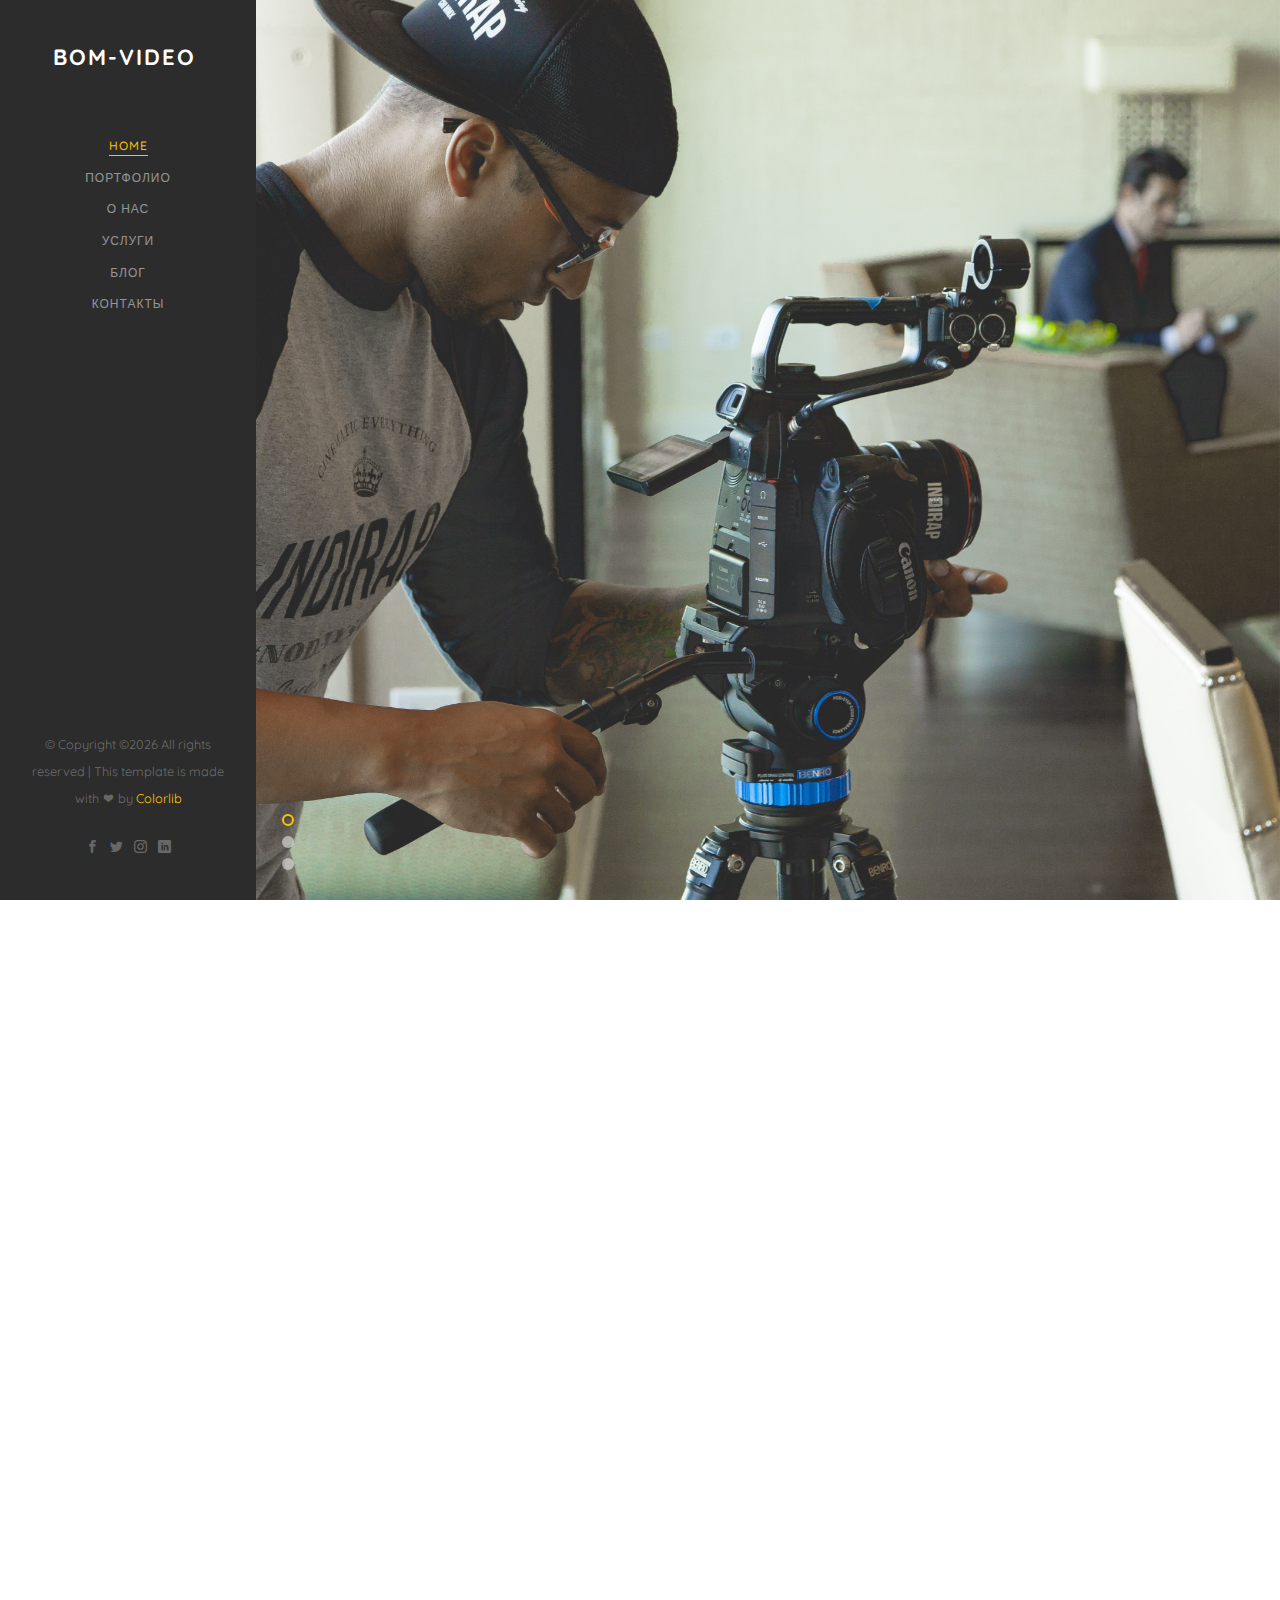
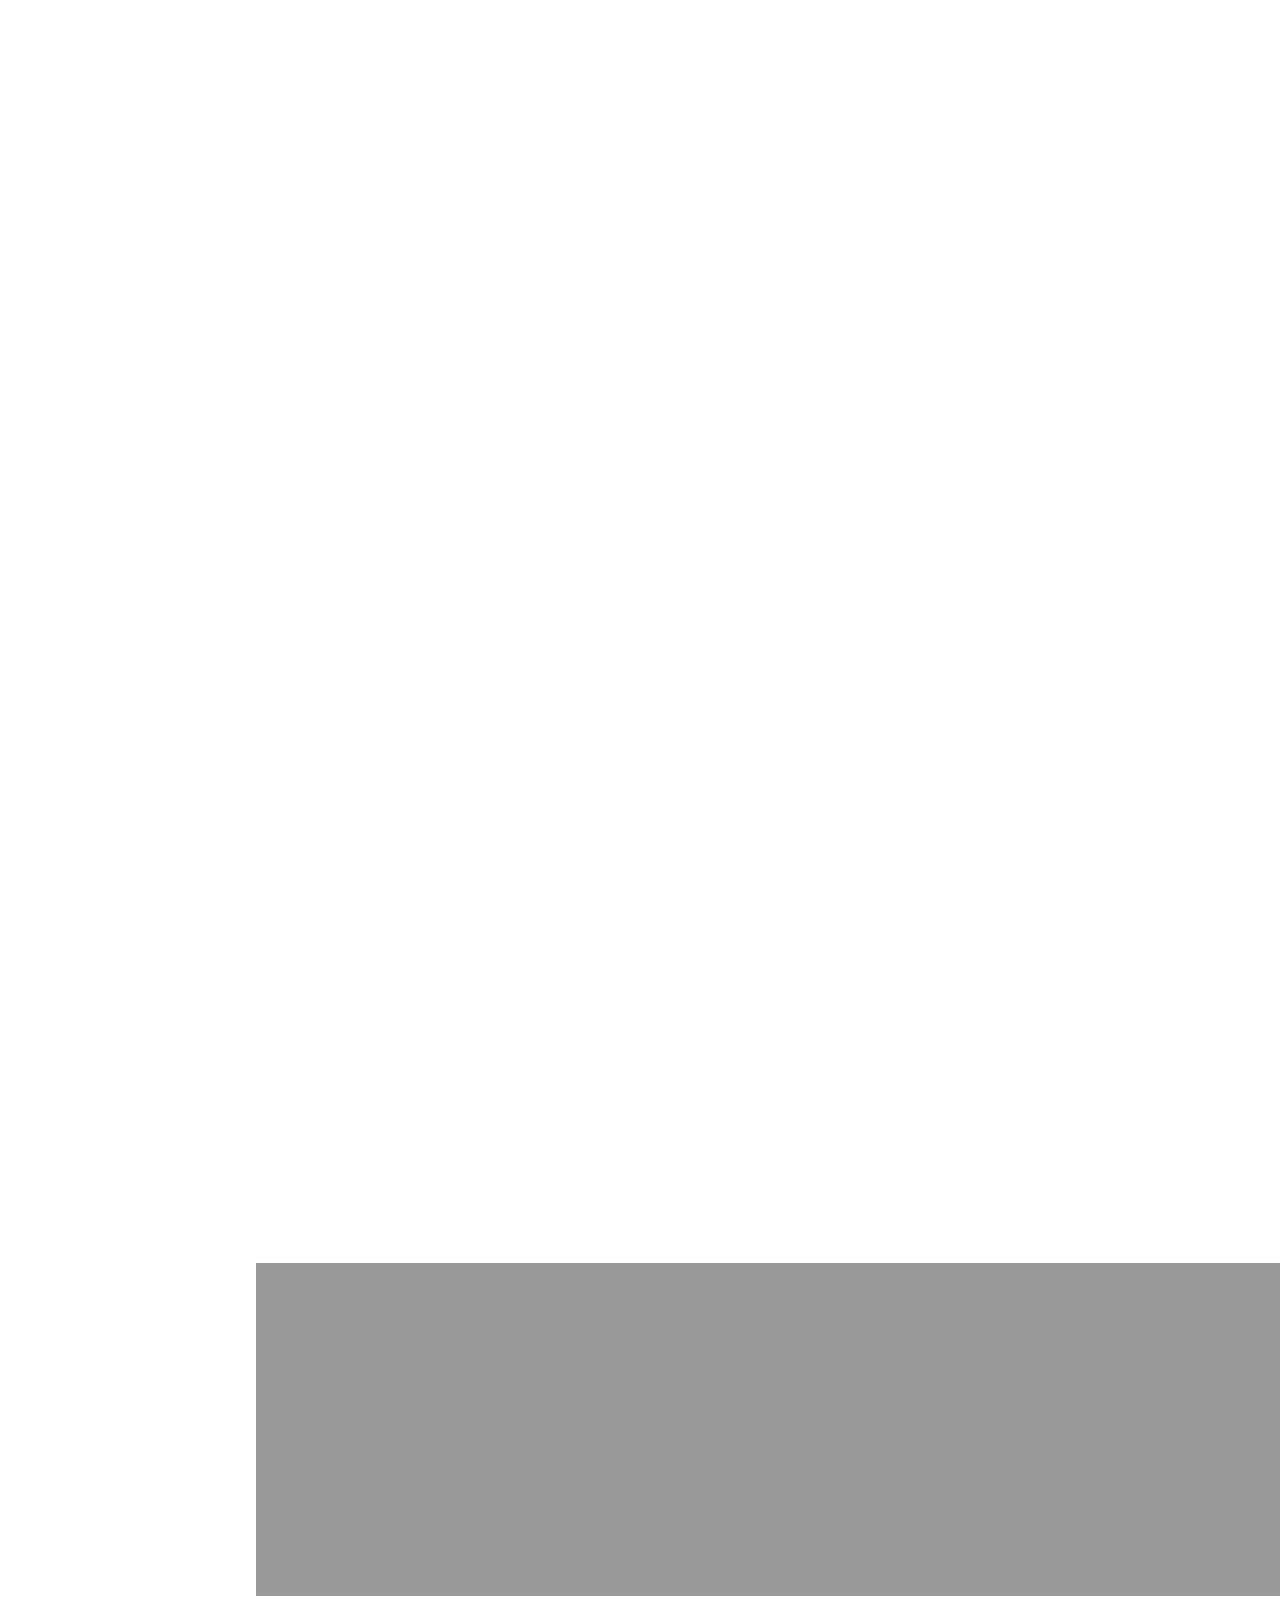
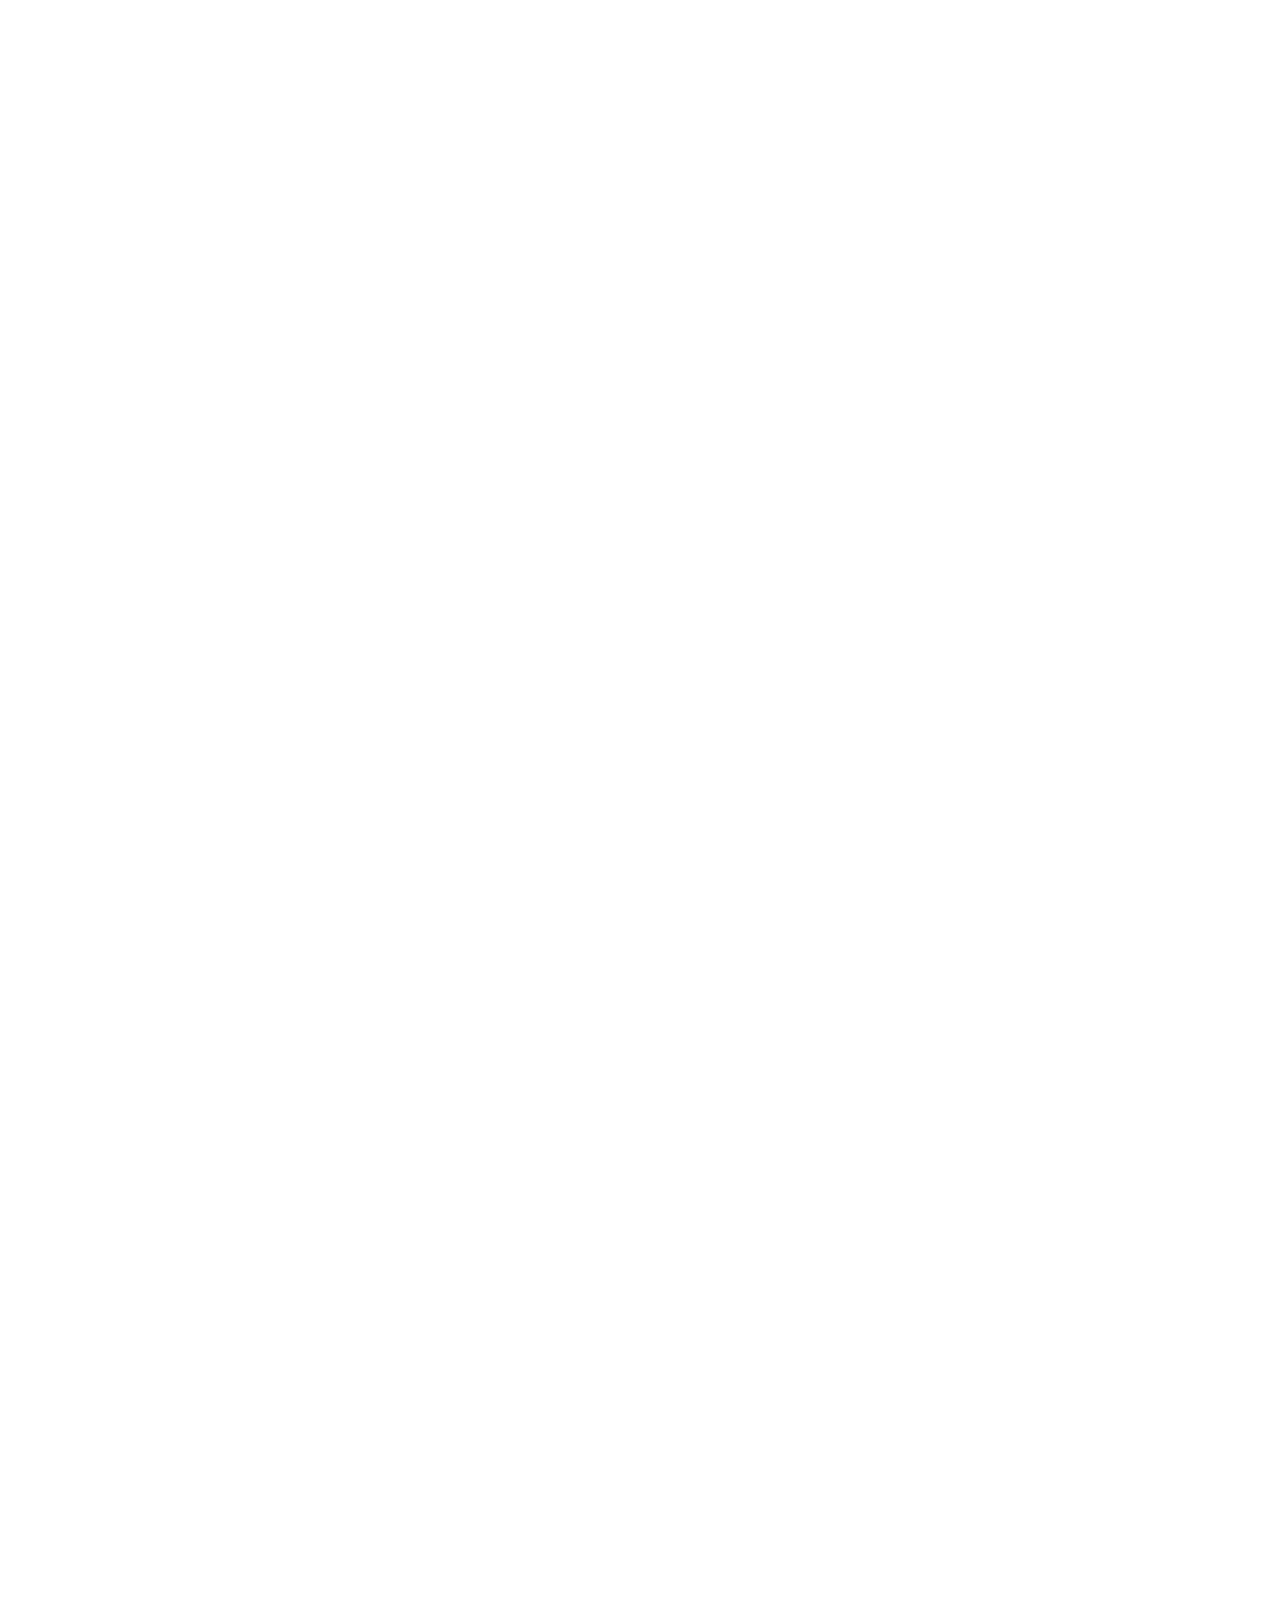
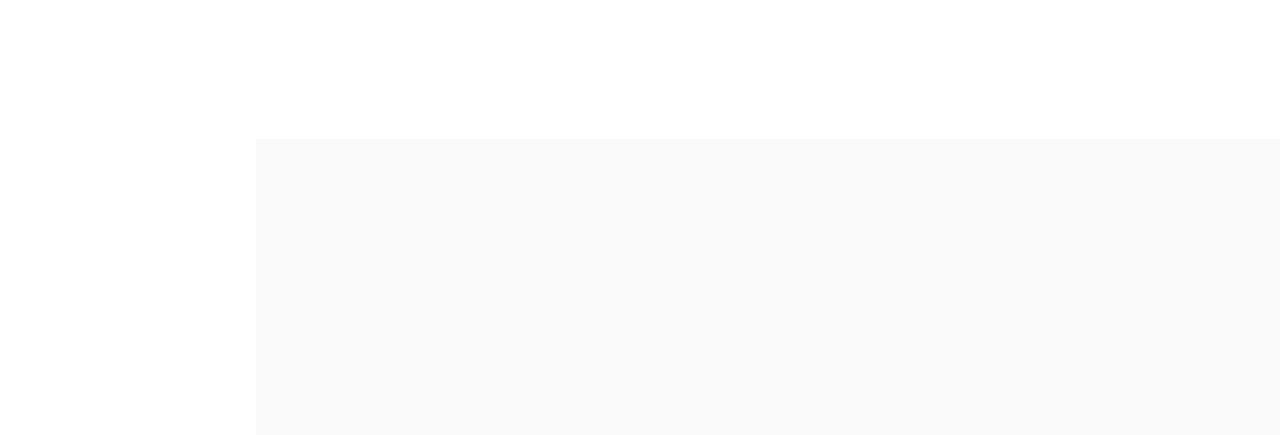
==== commit f8ea8744: "1" ====
--- a/index.html
+++ b/index.html
@@ -53,22 +53,22 @@
 	<div id="colorlib-page">
 		<a href="#" class="js-colorlib-nav-toggle colorlib-nav-toggle"><i></i></a>
 		<aside id="colorlib-aside" role="complementary" class="border js-fullheight">
-			<h1 id="colorlib-logo"><a href="index.html">Balay</a></h1>
+			<h1 id="colorlib-logo"><a href="index.html">Bom-video</a></h1>
 			<nav id="colorlib-main-menu" role="navigation">
 				<ul>
 					<li class="colorlib-active"><a href="index.html">Home</a></li>
-					<li><a href="work.html">Project</a></li>
-					<li><a href="about.html">About</a></li>
-					<li><a href="services.html">Services</a></li>
-					<li><a href="blog.html">Blog</a></li>
-					<li><a href="contact.html">Contact</a></li>
+					<li><a href="work.html">Портфолио</a></li>
+					<li><a href="about.html">О нас</a></li>
+					<li><a href="services.html">Услуги</a></li>
+					<li><a href="blog.html">Блог</a></li>
+					<li><a href="contact.html">Контакты</a></li>
 				</ul>
 			</nav>
 
 			<div class="colorlib-footer">
 				<p><small>&copy; <!-- Link back to Colorlib can't be removed. Template is licensed under CC BY 3.0. -->
 Copyright &copy;<script>document.write(new Date().getFullYear());</script> All rights reserved | This template is made with <i class="icon-heart" aria-hidden="true"></i> by <a href="https://colorlib.com" target="_blank">Colorlib</a>
-<!-- Link back to Colorlib can't be removed. Template is licensed under CC BY 3.0. --> </span> <span>Demo Images: <a href="http://nothingtochance.co/" target="_blank">nothingtochance.co</a></span></small></p>
+<!-- Link back to Colorlib can't be removed. Template is licensed under CC BY 3.0. --> </span> 
 				<ul>
 					<li><a href="#"><i class="icon-facebook2"></i></a></li>
 					<li><a href="#"><i class="icon-twitter2"></i></a></li>
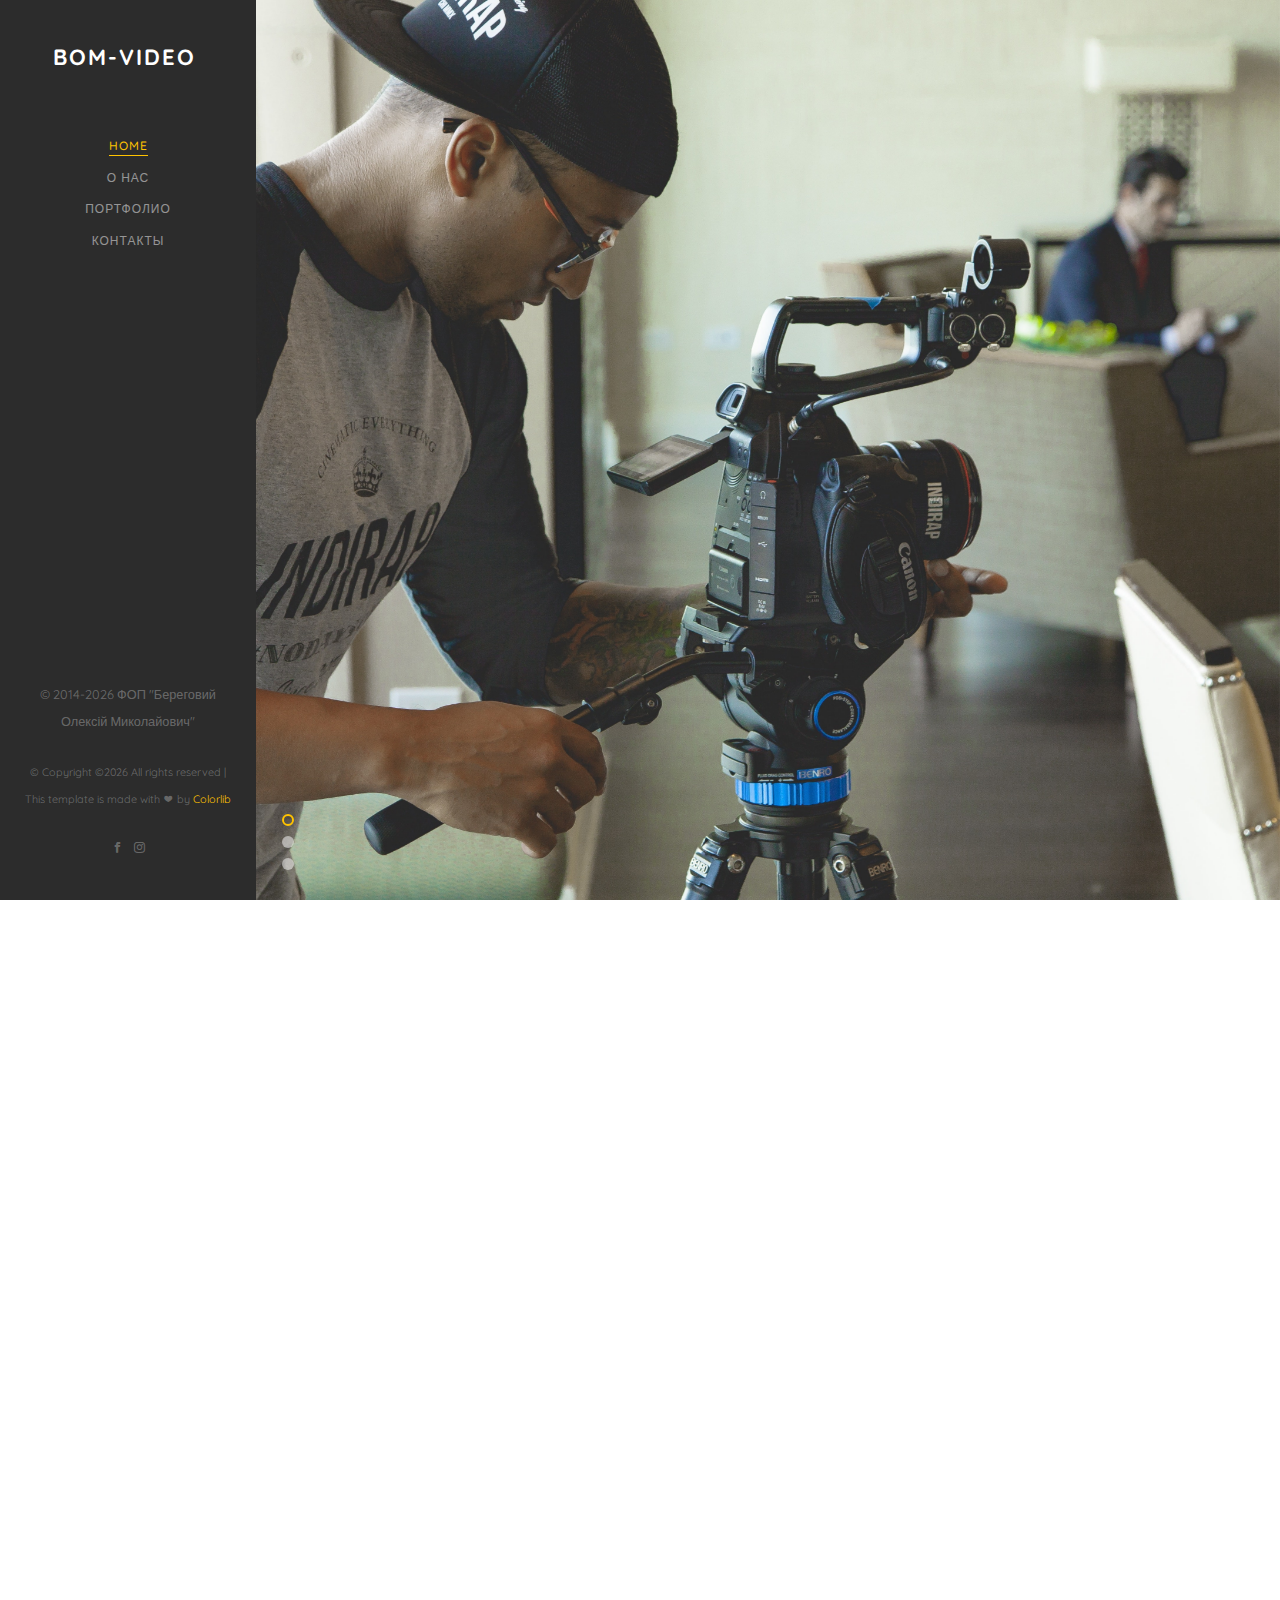
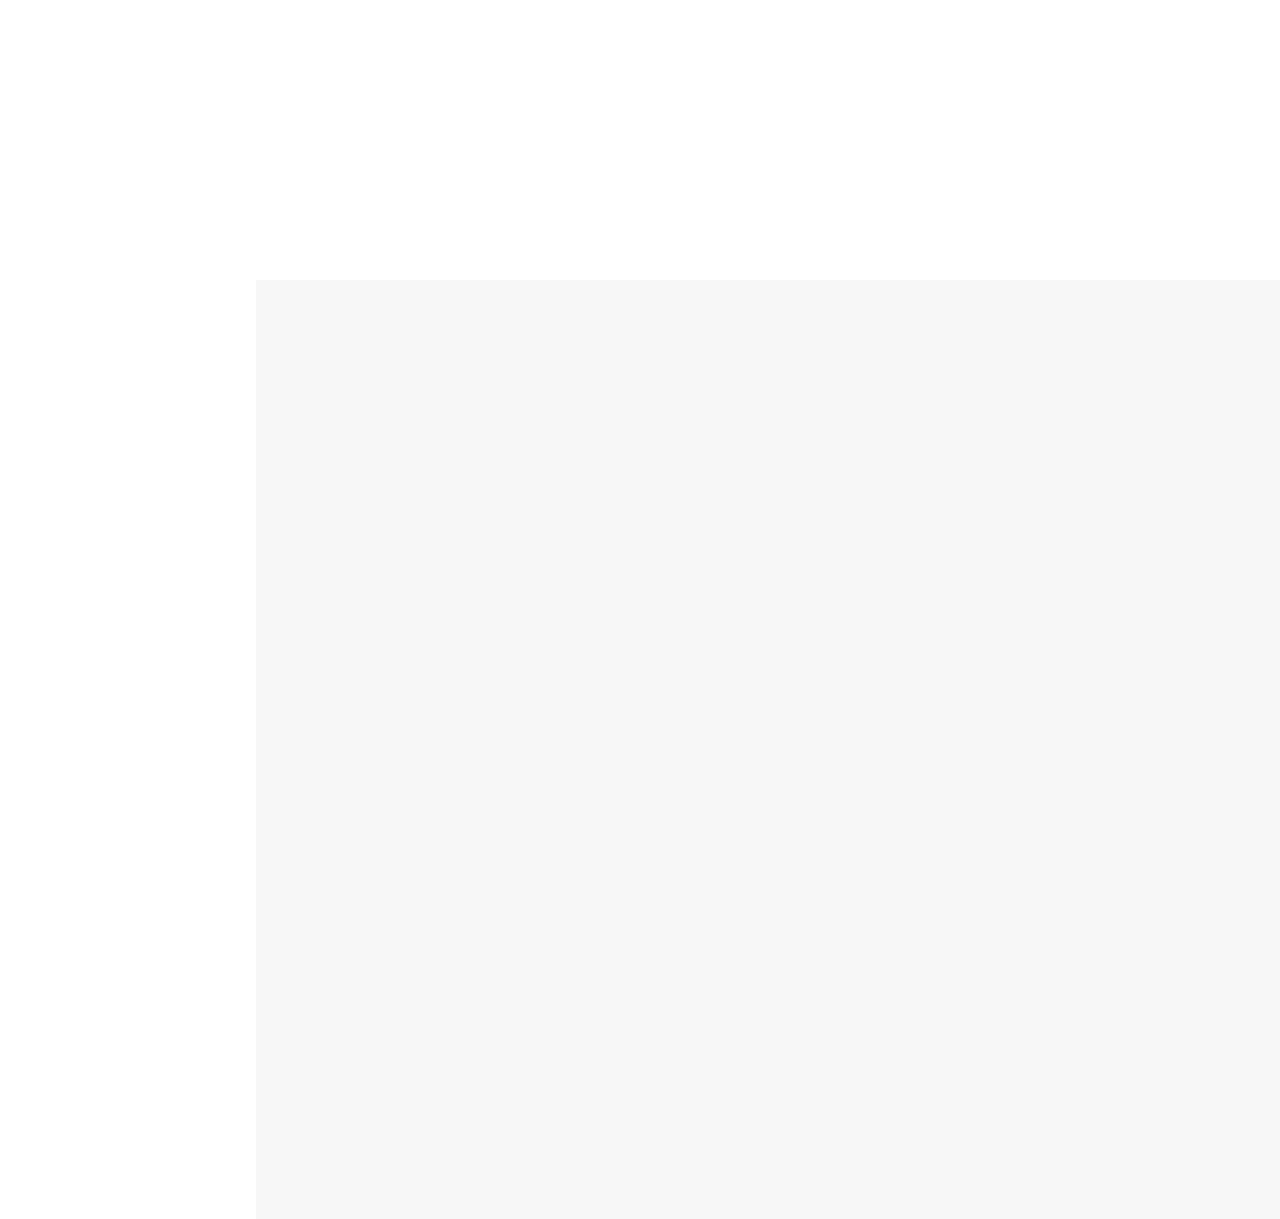
==== commit 5b3ec367: "css bug fixed" ====
--- a/index.html
+++ b/index.html
@@ -3,7 +3,7 @@
 	<head>
 	<meta charset="utf-8">
 	<meta http-equiv="X-UA-Compatible" content="IE=edge">
-	<title>Balay Template</title>
+	<title>Bom-Video</title>
 	<meta name="viewport" content="width=device-width, initial-scale=1">
 	<meta name="description" content="" />
 	<meta name="keywords" content="" />
@@ -24,6 +24,7 @@
 	<link rel="shortcut icon" href="favicon.ico">
 
 	<link href="https://fonts.googleapis.com/css?family=Quicksand:300,400,500,700" rel="stylesheet">
+	<link href="https://fonts.googleapis.com/css?family=Open+Sans:300,400&amp;subset=cyrillic" rel="stylesheet"> 
 	
 	<!-- Animate.css -->
 	<link rel="stylesheet" href="css/animate.css">
@@ -40,6 +41,7 @@
 	<link rel="stylesheet" href="css/owl.theme.default.min.css">
 	<!-- Theme style  -->
 	<link rel="stylesheet" href="css/style.css">
+	<link rel="stylesheet" href="css/bom-custom.css">
 
 	<!-- Modernizr JS -->
 	<script src="js/modernizr-2.6.2.min.js"></script>
@@ -57,23 +59,24 @@
 			<nav id="colorlib-main-menu" role="navigation">
 				<ul>
 					<li class="colorlib-active"><a href="index.html">Home</a></li>
+					<li><a href="about.html">О нас</a></li>
 					<li><a href="work.html">Портфолио</a></li>
-					<li><a href="about.html">О нас</a></li>
-					<li><a href="services.html">Услуги</a></li>
-					<li><a href="blog.html">Блог</a></li>
+					<!-- <li><a href="services.html">Услуги</a></li> -->
+					<!-- <li><a href="blog.html">Блог</a></li> -->
 					<li><a href="contact.html">Контакты</a></li>
 				</ul>
 			</nav>
+			
 
 			<div class="colorlib-footer">
+				<p><small>&copy; 2014-<script>document.write(new Date().getFullYear());</script> ФОП "Береговий Олексій Миколайович"</span> 
 				<p><small>&copy; <!-- Link back to Colorlib can't be removed. Template is licensed under CC BY 3.0. -->
 Copyright &copy;<script>document.write(new Date().getFullYear());</script> All rights reserved | This template is made with <i class="icon-heart" aria-hidden="true"></i> by <a href="https://colorlib.com" target="_blank">Colorlib</a>
 <!-- Link back to Colorlib can't be removed. Template is licensed under CC BY 3.0. --> </span> 
 				<ul>
 					<li><a href="#"><i class="icon-facebook2"></i></a></li>
-					<li><a href="#"><i class="icon-twitter2"></i></a></li>
 					<li><a href="#"><i class="icon-instagram"></i></a></li>
-					<li><a href="#"><i class="icon-linkedin2"></i></a></li>
+
 				</ul>
 			</div>
 
@@ -90,9 +93,9 @@
 					   			<div class="col-md-6 col-md-offset-3 col-md-push-3 col-sm-12 col-xs-12 js-fullheight slider-text">
 					   				<div class="slider-text-inner">
 					   					<div class="desc">
-						   					<h1>An Inspiring Built Space</h1>
-						   					<h2>100% html5 bootstrap templates Made by <a href="https://colorlib.com/" target="_blank">colorlib.com</a></h2>
-												<p><a class="btn btn-primary btn-learn">View Project <i class="icon-arrow-right3"></i></a></p>
+						   					<h1 class="custom-header-font">Проморолик</h1>
+						   					<h2 class="custom-header-font">Мы гарантируем попадание точно в цель</h2>
+												<p><a class="btn btn-primary btn-learn">Наше портфолио<i class="icon-arrow-right3"></i></a></p>
 											</div>
 					   				</div>
 					   			</div>
@@ -106,9 +109,9 @@
 					   			<div class="col-md-6 col-md-offset-3 col-md-push-3 col-sm-12 col-xs-12 js-fullheight slider-text">
 					   				<div class="slider-text-inner">
 					   					<div class="desc">
-						   					<h1>Interior Design Studio</h1>
-												<h2>100% html5 bootstrap templates Made by <a href="https://colorlib.com/" target="_blank">colorlib.com</a></h2>
-												<p><a class="btn btn-primary btn-learn">View Project <i class="icon-arrow-right3"></i></a></p>
+						   					<h1 class="custom-header-font">Рекламный ролик</h1>
+												<h2 class="custom-header-font">Мы умеем представить ваш Бренд Клиентам</h2>
+												<p><a class="btn btn-primary btn-learn">Наше портфолио<i class="icon-arrow-right3"></i></a></p>
 											</div>
 					   				</div>
 					   			</div>
@@ -122,9 +125,9 @@
 					   			<div class="col-md-6 col-md-offset-3 col-md-push-3 col-sm-12 col-xs-12 js-fullheight slider-text">
 					   				<div class="slider-text-inner">
 					   					<div class="desc">
-						   					<h1>The National Gallery</h1>
-												<h2>100% html5 bootstrap templates Made by <a href="https://colorlib.com/" target="_blank">colorlib.com</a></h2>
-												<p><a class="btn btn-primary btn-learn">View Project <i class="icon-arrow-right3"></i></a></p>
+						   					<h1 class="custom-header-font">Анимация</h1>
+												<h2 class="custom-header-font">Мы можем создать нарисованную реальность</h2>
+												<p><a class="btn btn-primary btn-learn">Наше портфолио<i class="icon-arrow-right3"></i></a></p>
 											</div>
 					   				</div>
 					   			</div>
@@ -139,33 +142,34 @@
 				<div class="colorlib-narrow-content">
 					<div class="row">
 						<div class="col-md-6">
-							<div class="about-img animate-box" data-animate-effect="fadeInLeft" style="background-image: url(images/img_bg_2.jpg);">
+							<div class="about-img animate-box" data-animate-effect="fadeInLeft" style="background-image: url(images/about1.jpg);">
 							</div>
 						</div>
 						<div class="col-md-6 animate-box" data-animate-effect="fadeInLeft">
 							<div class="about-desc">
-								<span class="heading-meta">Welcome</span>
-								<h2 class="colorlib-heading">Who we are</h2>
-								<p>On her way she met a copy. The copy warned the Little Blind Text, that where it came from it would have been rewritten a thousand times and everything that was left from its origin would be the word "and" and the Little Blind Text should turn around and return to its own, safe country.</p>
-								<p>A small river named Duden flows by their place and supplies it with the necessary regelialia. It is a paradisematic country, in which roasted parts of sentences fly into your mouth.</p>
+								<span class="heading-meta">Welcome!</span>
+								<h2 class="colorlib-heading">О творческой агенции Bom-Video</h2>
+								<p class="bom-video_custom-font-size">Наша высокопрофессиональная команда имеет многолетний практический опыт проиводства видео. Мы предлагаем нашим клиентам только все самое лучшее: лучшие идеи, лучшая техника, лучшее качество, лучшая отдача от видеоролика.</p>
+								<p class="bom-video_custom-font-size">Среди наших услуг - съемка корпоративных, анимационных, презентационных видеороликов, видеоклипов, отчетов о конференциях, семинарах и корпоративных событиях. Кроме того, это все сопутствующие работы: озвучка уже готового видео, кастинг актеров, помощь в продвижении в сети Интернет, а также ТВ.</p>
+								<p class="bom-video_custom-font-size">С нами Вы получите максимум результата за разумные деньги в кратчайшие сроки.</p>
 							</div>
 							<div class="row padding">
 								<div class="col-md-4 no-gutters animate-box" data-animate-effect="fadeInLeft">
 									<a href="#" class="steps active">
 										<p class="icon"><span><i class="icon-check"></i></span></p>
-										<h3>We are <br>pasionate</h3>
+										<h3>Профессионализм</h3>
 									</a>
 								</div>
 								<div class="col-md-4 no-gutters animate-box" data-animate-effect="fadeInLeft">
 									<a href="#" class="steps">
 										<p class="icon"><span><i class="icon-check"></i></span></p>
-										<h3>Honest <br>Dependable</h3>
+										<h3>Гарантия успеха</h3>
 									</a>
 								</div>
 								<div class="col-md-4 no-gutters animate-box" data-animate-effect="fadeInLeft">
 									<a href="#" class="steps">
 										<p class="icon"><span><i class="icon-check"></i></span></p>
-										<h3>Always <br>Improving</h3>
+										<h3>Максимальная эффективность</h3>
 									</a>
 								</div>
 							</div>
@@ -173,139 +177,12 @@
 					</div>
 				</div>
 			</div>
-			
-			<div class="colorlib-services">
+			<div class="colorlib-work color-background-bom-video">
 				<div class="colorlib-narrow-content">
 					<div class="row">
 						<div class="col-md-6 col-md-offset-3 col-md-pull-3 animate-box" data-animate-effect="fadeInLeft">
-							<span class="heading-meta">What I do?</span>
-							<h2 class="colorlib-heading">Here are some of my expertise</h2>
-						</div>
-					</div>
-					<div class="row">
-						<div class="col-md-6">
-							<div class="row">
-								<div class="col-md-12">
-									<div class="colorlib-feature animate-box" data-animate-effect="fadeInLeft">
-										<div class="colorlib-icon">
-											<i class="flaticon-worker"></i>
-										</div>
-										<div class="colorlib-text">
-											<h3>General Conctructing</h3>
-											<p>Far far away, behind the word mountains, far from the countries Vokalia and Consonantia, there live the blind texts. </p>
-										</div>
-									</div>
-
-									<div class="colorlib-feature animate-box" data-animate-effect="fadeInLeft">
-										<div class="colorlib-icon">
-											<i class="flaticon-sketch"></i>
-										</div>
-										<div class="colorlib-text">
-											<h3>Pre-Contruction Design</h3>
-											<p>Far far away, behind the word mountains, far from the countries Vokalia and Consonantia, there live the blind texts. </p>
-										</div>
-									</div>
-
-									<div class="colorlib-feature animate-box" data-animate-effect="fadeInLeft">
-										<div class="colorlib-icon">
-											<i class="flaticon-engineering"></i>
-										</div>
-										<div class="colorlib-text">
-											<h3>Building &amp; Modeling</h3>
-											<p>Far far away, behind the word mountains, far from the countries Vokalia and Consonantia, there live the blind texts. </p>
-										</div>
-									</div>
-
-									<div class="colorlib-feature animate-box" data-animate-effect="fadeInLeft">
-										<div class="colorlib-icon">
-											<i class="flaticon-crane"></i>
-										</div>
-										<div class="colorlib-text">
-											<h3>Construction Management</h3>
-											<p>Far far away, behind the word mountains, far from the countries Vokalia and Consonantia, there live the blind texts. </p>
-										</div>
-									</div>
-								</div>
-							</div>
-						</div>
-						<div class="col-md-6">
-							<div class="row">
-								<div class="col-md-6">
-									<a href="services.html" class="services-wrap animate-box" data-animate-effect="fadeInRight">
-										<div class="services-img" style="background-image: url(images/services-1.jpg)"></div>
-										<div class="desc">
-											<h3>Design &amp; Build</h3>
-										</div>
-									</a>
-									<a href="services.html" class="services-wrap animate-box" data-animate-effect="fadeInRight">
-										<div class="services-img" style="background-image: url(images/services-2.jpg)"></div>
-										<div class="desc">
-											<h3>House Remodeling</h3>
-										</div>
-									</a>
-									<a href="services.html" class="services-wrap animate-box" data-animate-effect="fadeInRight">
-										<div class="services-img" style="background-image: url(images/services-3.jpg)"></div>
-										<div class="desc">
-											<h3>Construction Management</h3>
-										</div>
-									</a>
-								</div>
-								<div class="col-md-6 move-bottom">
-									<a href="services.html" class="services-wrap animate-box" data-animate-effect="fadeInRight">
-										<div class="services-img" style="background-image: url(images/services-4.jpg)"></div>
-										<div class="desc">
-											<h3>Painting &amp; Tiling</h3>
-										</div>
-									</a>
-									<a href="services.html" class="services-wrap animate-box" data-animate-effect="fadeInRight">
-										<div class="services-img" style="background-image: url(images/services-5.jpg)"></div>
-										<div class="desc">
-											<h3>Kitchen Remodeling</h3>
-										</div>
-									</a>
-								</div>
-							</div>
-						</div>
-					</div>
-				</div>
-			</div>
-			
-			<div id="colorlib-counter" class="colorlib-counters" style="background-image: url(images/cover_bg_1.jpg);" data-stellar-background-ratio="0.5">
-				<div class="overlay"></div>
-				<div class="colorlib-narrow-content">
-					<div class="row">
-					</div>
-					<div class="row">
-						<div class="col-md-3 text-center animate-box">
-							<span class="icon"><i class="flaticon-skyline"></i></span>
-							<span class="colorlib-counter js-counter" data-from="0" data-to="1539" data-speed="5000" data-refresh-interval="50"></span>
-							<span class="colorlib-counter-label">Projects</span>
-						</div>
-						<div class="col-md-3 text-center animate-box">
-							<span class="icon"><i class="flaticon-engineer"></i></span>
-							<span class="colorlib-counter js-counter" data-from="0" data-to="3653" data-speed="5000" data-refresh-interval="50"></span>
-							<span class="colorlib-counter-label">Employees</span>
-						</div>
-						<div class="col-md-3 text-center animate-box">
-							<span class="icon"><i class="flaticon-architect-with-helmet"></i></span>
-							<span class="colorlib-counter js-counter" data-from="0" data-to="5987" data-speed="5000" data-refresh-interval="50"></span>
-							<span class="colorlib-counter-label">Constructor</span>
-						</div>
-						<div class="col-md-3 text-center animate-box">
-							<span class="icon"><i class="flaticon-worker"></i></span>
-							<span class="colorlib-counter js-counter" data-from="0" data-to="3999" data-speed="5000" data-refresh-interval="50"></span>
-							<span class="colorlib-counter-label">Partners</span>
-						</div>
-					</div>
-				</div>
-			</div>
-
-			<div class="colorlib-work">
-				<div class="colorlib-narrow-content">
-					<div class="row">
-						<div class="col-md-6 col-md-offset-3 col-md-pull-3 animate-box" data-animate-effect="fadeInLeft">
-							<span class="heading-meta">My Work</span>
-							<h2 class="colorlib-heading animate-box">Recent Work</h2>
+							<span class="heading-meta">Portfolio</span>
+							<h2 class="colorlib-heading animate-box">Наши работы</h2>
 						</div>
 					</div>
 					<div class="row">
@@ -399,66 +276,6 @@
 								</div>
 							</div>
 						</div>
-					</div>
-				</div>
-			</div>
-
-			<div class="colorlib-blog">
-				<div class="colorlib-narrow-content">
-					<div class="row">
-						<div class="col-md-6 col-md-offset-3 col-md-pull-3 animate-box" data-animate-effect="fadeInLeft">
-							<span class="heading-meta">Read</span>
-							<h2 class="colorlib-heading">Recent Blog</h2>
-						</div>
-					</div>
-					<div class="row">
-						<div class="col-md-4 col-sm-6 animate-box" data-animate-effect="fadeInLeft">
-							<div class="blog-entry">
-								<a href="blog.html" class="blog-img"><img src="images/blog-1.jpg" class="img-responsive" alt="HTML5 Bootstrap Template by colorlib.com"></a>
-								<div class="desc">
-									<span><small>April 14, 2018 </small> | <small> Web Design </small> | <small> <i class="icon-bubble3"></i> 4</small></span>
-									<h3><a href="blog.html">Renovating National Gallery</a></h3>
-									<p>Separated they live in Bookmarksgrove right at the coast of the Semantics, a large language ocean.</p>
-								</div>
-							</div>
-						</div>
-						<div class="col-md-4 col-sm-6 animate-box" data-animate-effect="fadeInLeft">
-							<div class="blog-entry">
-								<a href="blog.html" class="blog-img"><img src="images/blog-2.jpg" class="img-responsive" alt="HTML5 Bootstrap Template by colorlib.com"></a>
-								<div class="desc">
-									<span><small>April 14, 2018 </small> | <small> Web Design </small> | <small> <i class="icon-bubble3"></i> 4</small></span>
-									<h3><a href="blog.html">Wordpress for a Beginner</a></h3>
-									<p>Separated they live in Bookmarksgrove right at the coast of the Semantics, a large language ocean.</p>
-								</div>
-							</div>
-						</div>
-						<div class="col-md-4 col-sm-6 animate-box" data-animate-effect="fadeInLeft">
-							<div class="blog-entry">
-								<a href="blog.html" class="blog-img"><img src="images/blog-3.jpg" class="img-responsive" alt="HTML5 Bootstrap Template by colorlib.com"></a>
-								<div class="desc">
-									<span><small>April 14, 2018 </small> | <small> Inspiration </small> | <small> <i class="icon-bubble3"></i> 4</small></span>
-									<h3><a href="blog.html">Make website from scratch</a></h3>
-									<p>Separated they live in Bookmarksgrove right at the coast of the Semantics, a large language ocean.</p>
-								</div>
-							</div>
-						</div>
-					</div>
-				</div>
-			</div>
-
-			<div id="get-in-touch" class="colorlib-bg-color">
-				<div class="colorlib-narrow-content">
-					<div class="row">
-						<div class="col-md-6 animate-box" data-animate-effect="fadeInLeft">
-							<h2>Get in Touch!</h2>
-						</div>
-					</div>
-					<div class="row">
-						<div class="col-md-6 col-md-offset-3 col-md-pull-3 animate-box" data-animate-effect="fadeInLeft">
-							<p class="colorlib-lead">Separated they live in Bookmarksgrove right at the coast of the Semantics, a large language ocean.</p>
-							<p><a href="#" class="btn btn-primary btn-learn">Contact me!</a></p>
-						</div>
-						
 					</div>
 				</div>
 			</div>
--- a/css/bom-custom.css
+++ b/css/bom-custom.css
@@ -0,0 +1,15 @@
+/* CUSTOM STYLES*/
+
+.custom-header-font {
+    font-family: 'Open Sans', sans-serif !important;
+    font-weight: 300;
+    letter-spacing: 2px;
+  }
+  
+  .color-background-bom-video {
+    background-color: #f7f7f7;
+  }
+  
+  .bom-video_custom-font-size {
+    font-size: 16px !important;
+  }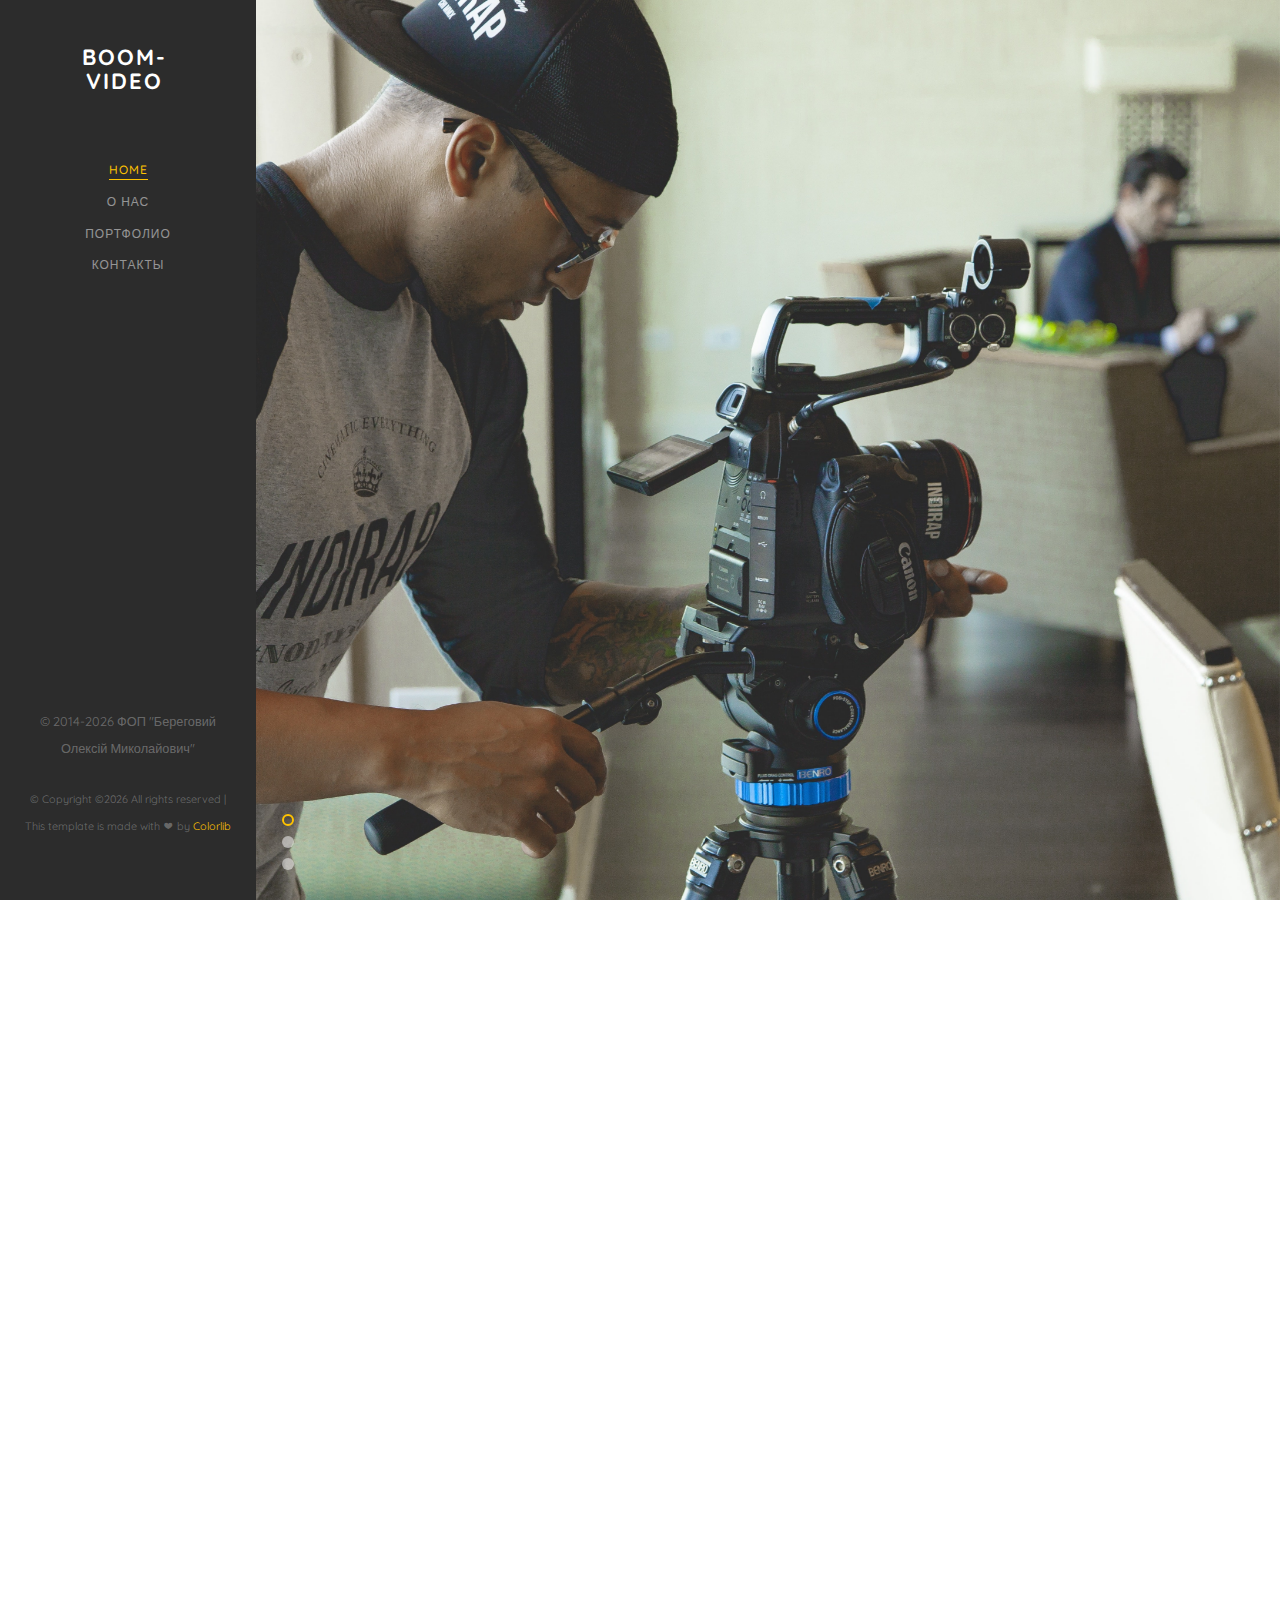
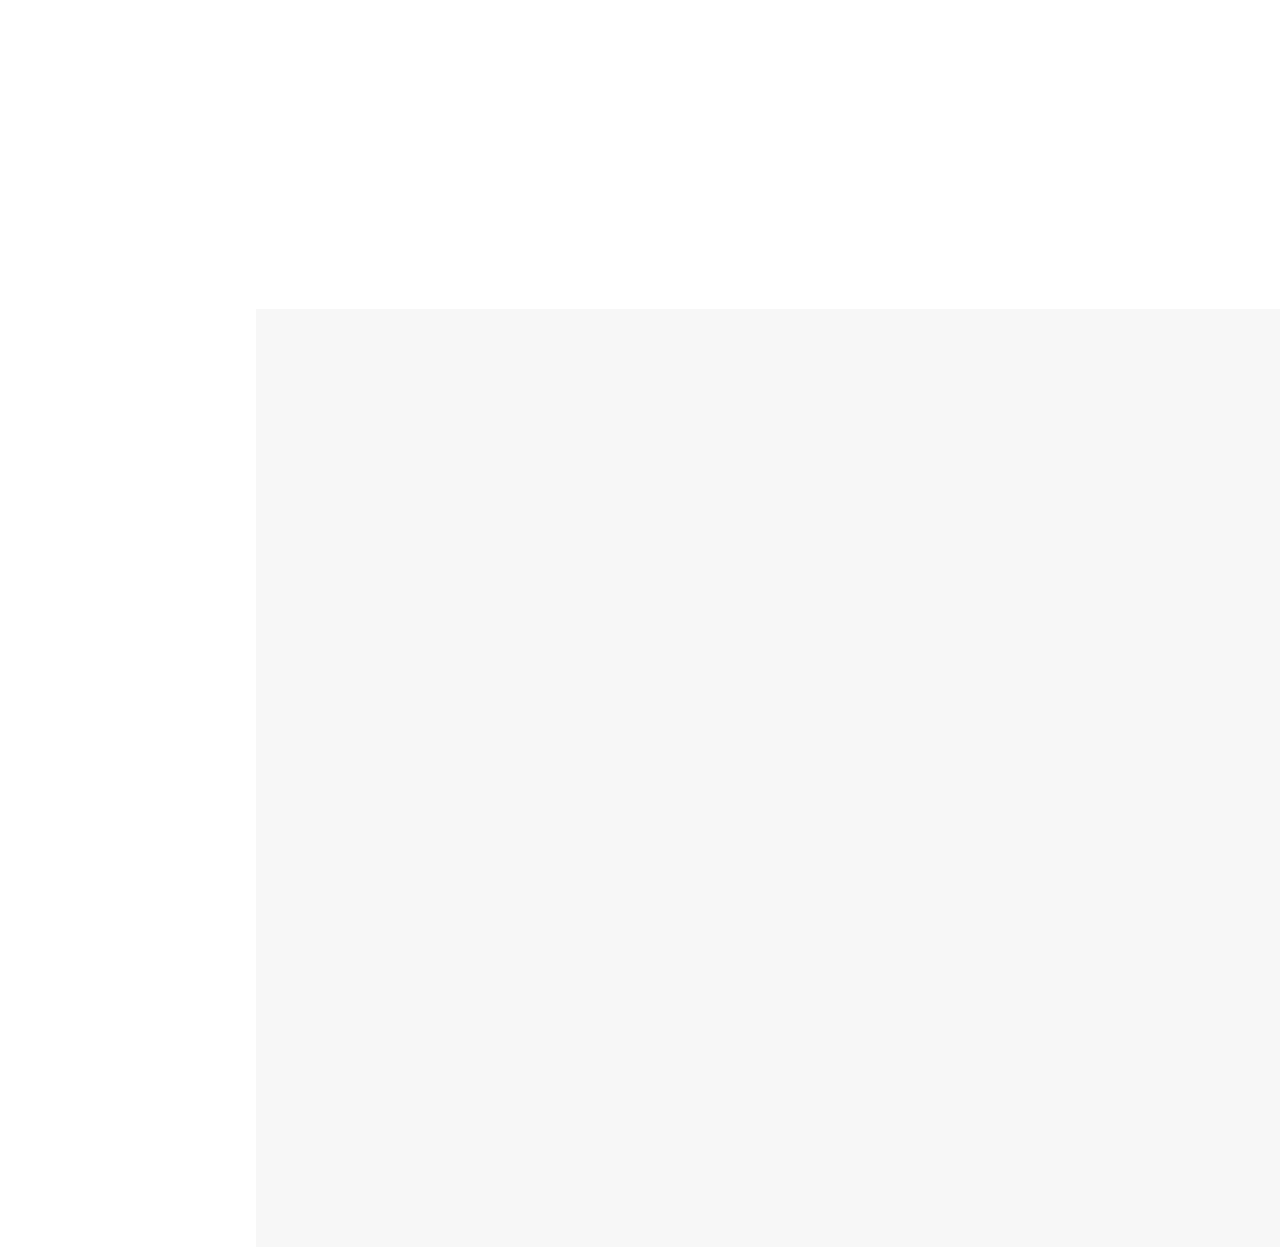
==== commit 13b5c9a1: "готовый сайт" ====
--- a/index.html
+++ b/index.html
@@ -3,7 +3,7 @@
 	<head>
 	<meta charset="utf-8">
 	<meta http-equiv="X-UA-Compatible" content="IE=edge">
-	<title>Bom-Video</title>
+	<title>Boom-Video</title>
 	<meta name="viewport" content="width=device-width, initial-scale=1">
 	<meta name="description" content="" />
 	<meta name="keywords" content="" />
@@ -55,7 +55,7 @@
 	<div id="colorlib-page">
 		<a href="#" class="js-colorlib-nav-toggle colorlib-nav-toggle"><i></i></a>
 		<aside id="colorlib-aside" role="complementary" class="border js-fullheight">
-			<h1 id="colorlib-logo"><a href="index.html">Bom-video</a></h1>
+			<h1 id="colorlib-logo"><a href="index.html">Boom-video</a></h1>
 			<nav id="colorlib-main-menu" role="navigation">
 				<ul>
 					<li class="colorlib-active"><a href="index.html">Home</a></li>
@@ -73,11 +73,6 @@
 				<p><small>&copy; <!-- Link back to Colorlib can't be removed. Template is licensed under CC BY 3.0. -->
 Copyright &copy;<script>document.write(new Date().getFullYear());</script> All rights reserved | This template is made with <i class="icon-heart" aria-hidden="true"></i> by <a href="https://colorlib.com" target="_blank">Colorlib</a>
 <!-- Link back to Colorlib can't be removed. Template is licensed under CC BY 3.0. --> </span> 
-				<ul>
-					<li><a href="#"><i class="icon-facebook2"></i></a></li>
-					<li><a href="#"><i class="icon-instagram"></i></a></li>
-
-				</ul>
 			</div>
 
 		</aside>
@@ -148,8 +143,8 @@
 						<div class="col-md-6 animate-box" data-animate-effect="fadeInLeft">
 							<div class="about-desc">
 								<span class="heading-meta">Welcome!</span>
-								<h2 class="colorlib-heading">О творческой агенции Bom-Video</h2>
-								<p class="bom-video_custom-font-size">Наша высокопрофессиональная команда имеет многолетний практический опыт проиводства видео. Мы предлагаем нашим клиентам только все самое лучшее: лучшие идеи, лучшая техника, лучшее качество, лучшая отдача от видеоролика.</p>
+								<h2 class="colorlib-heading">О творческой агенции Boom-Video</h2>
+								<p class="bom-video_custom-font-size">Наша высокопрофессиональная команда имеет многолетний практический опыт производства видео. Мы предлагаем нашим клиентам только все самое лучшее: лучшие идеи, лучшая техника, лучшее качество, лучшая отдача от видеоролика.</p>
 								<p class="bom-video_custom-font-size">Среди наших услуг - съемка корпоративных, анимационных, презентационных видеороликов, видеоклипов, отчетов о конференциях, семинарах и корпоративных событиях. Кроме того, это все сопутствующие работы: озвучка уже готового видео, кастинг актеров, помощь в продвижении в сети Интернет, а также ТВ.</p>
 								<p class="bom-video_custom-font-size">С нами Вы получите максимум результата за разумные деньги в кратчайшие сроки.</p>
 							</div>
@@ -187,11 +182,11 @@
 					</div>
 					<div class="row">
 						<div class="col-md-6 animate-box" data-animate-effect="fadeInLeft">
-							<div class="project" style="background-image: url(images/img-1.jpg);">
-								<div class="desc">
-									<div class="con">
-										<h3><a href="work.html">Work 01</a></h3>
-										<span>Building</span>
+							<div class="project" style="background-image: url(images/work01.png);">
+								<div class="desc">
+									<div class="con">
+										<h3><a href="work_page01.html">Тизер для IT-школы</a></h3>
+										<span>Проморолик</span>
 										<p class="icon">
 											<span><a href="#"><i class="icon-share3"></i></a></span>
 											<span><a href="#"><i class="icon-eye"></i> 100</a></span>
@@ -202,76 +197,51 @@
 							</div>
 						</div>
 						<div class="col-md-3 animate-box" data-animate-effect="fadeInLeft">
-							<div class="project" style="background-image: url(images/img-2.jpg);">
-								<div class="desc">
-									<div class="con">
-										<h3><a href="work.html">Work 02</a></h3>
-										<span>House, Apartment</span>
-										<p class="icon">
-											<span><a href="#"><i class="icon-share3"></i></a></span>
-											<span><a href="#"><i class="icon-eye"></i> 100</a></span>
-											<span><a href="#"><i class="icon-heart"></i> 49</a></span>
-										</p>
-									</div>
-								</div>
-							</div>
-						</div>
-						<div class="col-md-3 animate-box" data-animate-effect="fadeInLeft">
-							<div class="project" style="background-image: url(images/img-3.jpg);">
-								<div class="desc">
-									<div class="con">
-										<h3><a href="work.html">Work 03</a></h3>
-										<span>Dining Room</span>
-										<p class="icon">
-											<span><a href="#"><i class="icon-share3"></i></a></span>
-											<span><a href="#"><i class="icon-eye"></i> 100</a></span>
-											<span><a href="#"><i class="icon-heart"></i> 49</a></span>
-										</p>
-									</div>
-								</div>
-							</div>
-						</div>
-						<div class="col-md-3 animate-box" data-animate-effect="fadeInLeft">
-							<div class="project" style="background-image: url(images/img-4.jpg);">
-								<div class="desc">
-									<div class="con">
-										<h3><a href="work.html">Work 04</a></h3>
-										<span>House, Building</span>
-										<p class="icon">
-											<span><a href="#"><i class="icon-share3"></i></a></span>
-											<span><a href="#"><i class="icon-eye"></i> 100</a></span>
-											<span><a href="#"><i class="icon-heart"></i> 49</a></span>
-										</p>
-									</div>
-								</div>
-							</div>
-						</div>
-						<div class="col-md-3 animate-box" data-animate-effect="fadeInLeft">
-							<div class="project" style="background-image: url(images/img-5.jpg);">
-								<div class="desc">
-									<div class="con">
-										<h3><a href="work.html">Work 05</a></h3>
-										<span>Condo, Pad</span>
-										<p class="icon">
-											<span><a href="#"><i class="icon-share3"></i></a></span>
-											<span><a href="#"><i class="icon-eye"></i> 100</a></span>
-											<span><a href="#"><i class="icon-heart"></i> 49</a></span>
-										</p>
+							<div class="project" style="background-image: url(images/work02.png);">
+								<div class="desc">
+									<div class="con">
+										<h3><a href="work_page02.html">Видеовизитка топ менеджера</a></h3>
+										<span>Корпоративный ролик</span>
+									</div>
+								</div>
+							</div>
+						</div>
+						<div class="col-md-3 animate-box" data-animate-effect="fadeInLeft">
+							<div class="project" style="background-image: url(images/work06.png);">
+								<div class="desc">
+									<div class="con">
+										<h3><a href="work_page03.html">Отчетный ролик о конференции</a></h3>
+										<span>Проморолик</span>
+									</div>
+								</div>
+							</div>
+						</div>
+						<div class="col-md-3 animate-box" data-animate-effect="fadeInLeft">
+							<div class="project" style="background-image: url(images/work04.png);">
+								<div class="desc">
+									<div class="con">
+										<h3><a href="work_page04.html">Проморолик для энергокомпании</a></h3>
+										<span>Проморолик</span>
+									</div>
+								</div>
+							</div>
+						</div>
+						<div class="col-md-3 animate-box" data-animate-effect="fadeInLeft">
+							<div class="project" style="background-image: url(images/work07.png);">
+								<div class="desc">
+									<div class="con">
+										<h3><a href="work_page05.html">Анимационный ролик для веб-студии</a></h3>
+										<span>Анимация</span>
 									</div>
 								</div>
 							</div>
 						</div>
 						<div class="col-md-6 animate-box" data-animate-effect="fadeInLeft">
-							<div class="project" style="background-image: url(images/img-6.jpg);">
-								<div class="desc">
-									<div class="con">
-										<h3><a href="work.html">Work 06</a></h3>
-										<span>Table, Chairs</span>
-										<p class="icon">
-											<span><a href="#"><i class="icon-share3"></i></a></span>
-											<span><a href="#"><i class="icon-eye"></i> 100</a></span>
-											<span><a href="#"><i class="icon-heart"></i> 49</a></span>
-										</p>
+							<div class="project" style="background-image: url(images/work05.png);">
+								<div class="desc">
+									<div class="con">
+										<h3><a href="work_page06.html">Отчетный ролик для посольства Японии</a></h3>
+										<span>Проморолик</span>
 									</div>
 								</div>
 							</div>
--- a/css/bom-custom.css
+++ b/css/bom-custom.css
@@ -12,4 +12,41 @@
   
   .bom-video_custom-font-size {
     font-size: 16px !important;
+  }
+
+
+ /* Страница портфолио - видео */
+
+  .bom-video-work-page {
+    position: relative;
+    padding-bottom: 56.25%;/*пропорции видео 16:9 */
+    padding-top: 25px;
+    height: 0;
+    
+  }
+  
+  .bom-video-work-page iframe{
+    position:absolute;
+    top: 0;
+    left: 0;
+    width: 100%;
+    height: 100%;
+  }
+
+  .bom-video-work-page_title {
+    margin: 80px 0;
+    text-align: center;
+    font-weight: 300;
+    color: inherit;
+  }
+
+  .bom-video-work-page_title:after {
+    position: absolute;
+    left: 20%;
+    content: "";
+    display: block;
+    height: 4px;
+    width: 250px;
+    background-color: #FFC300;
+
   }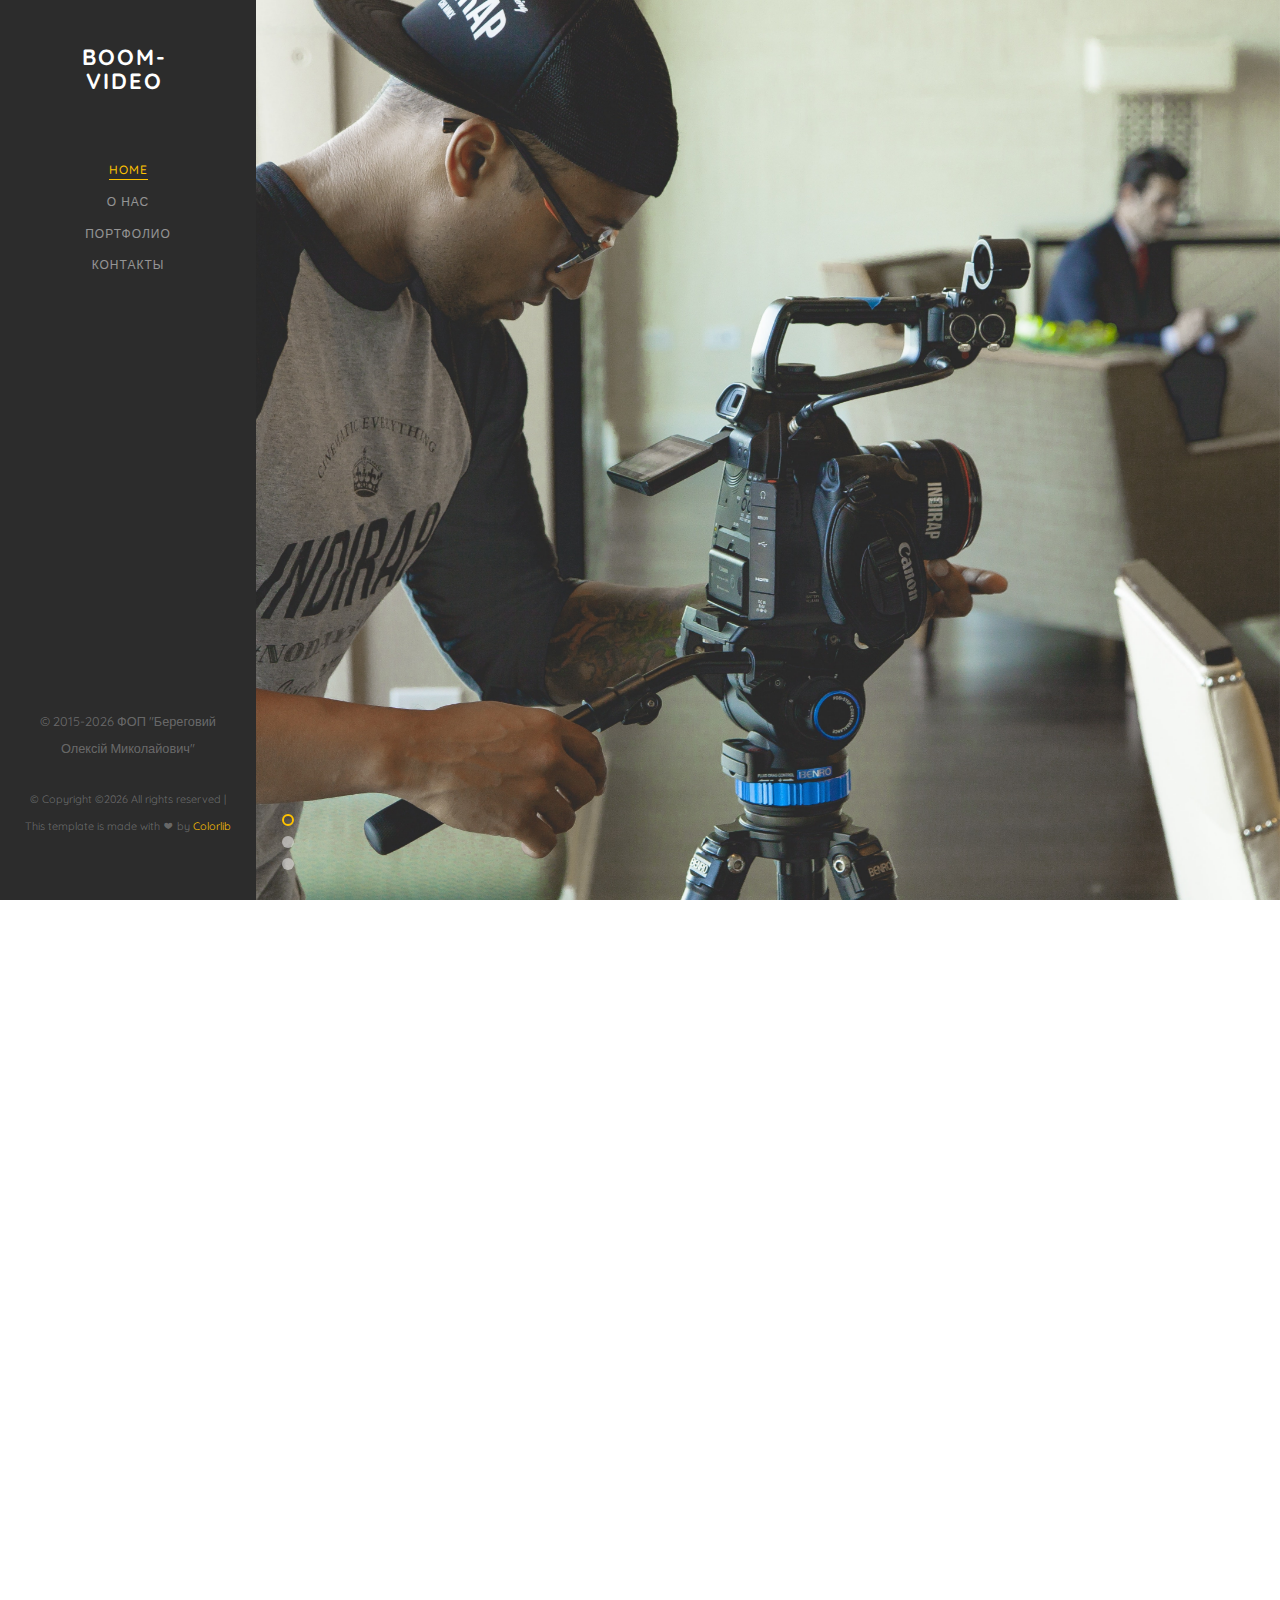
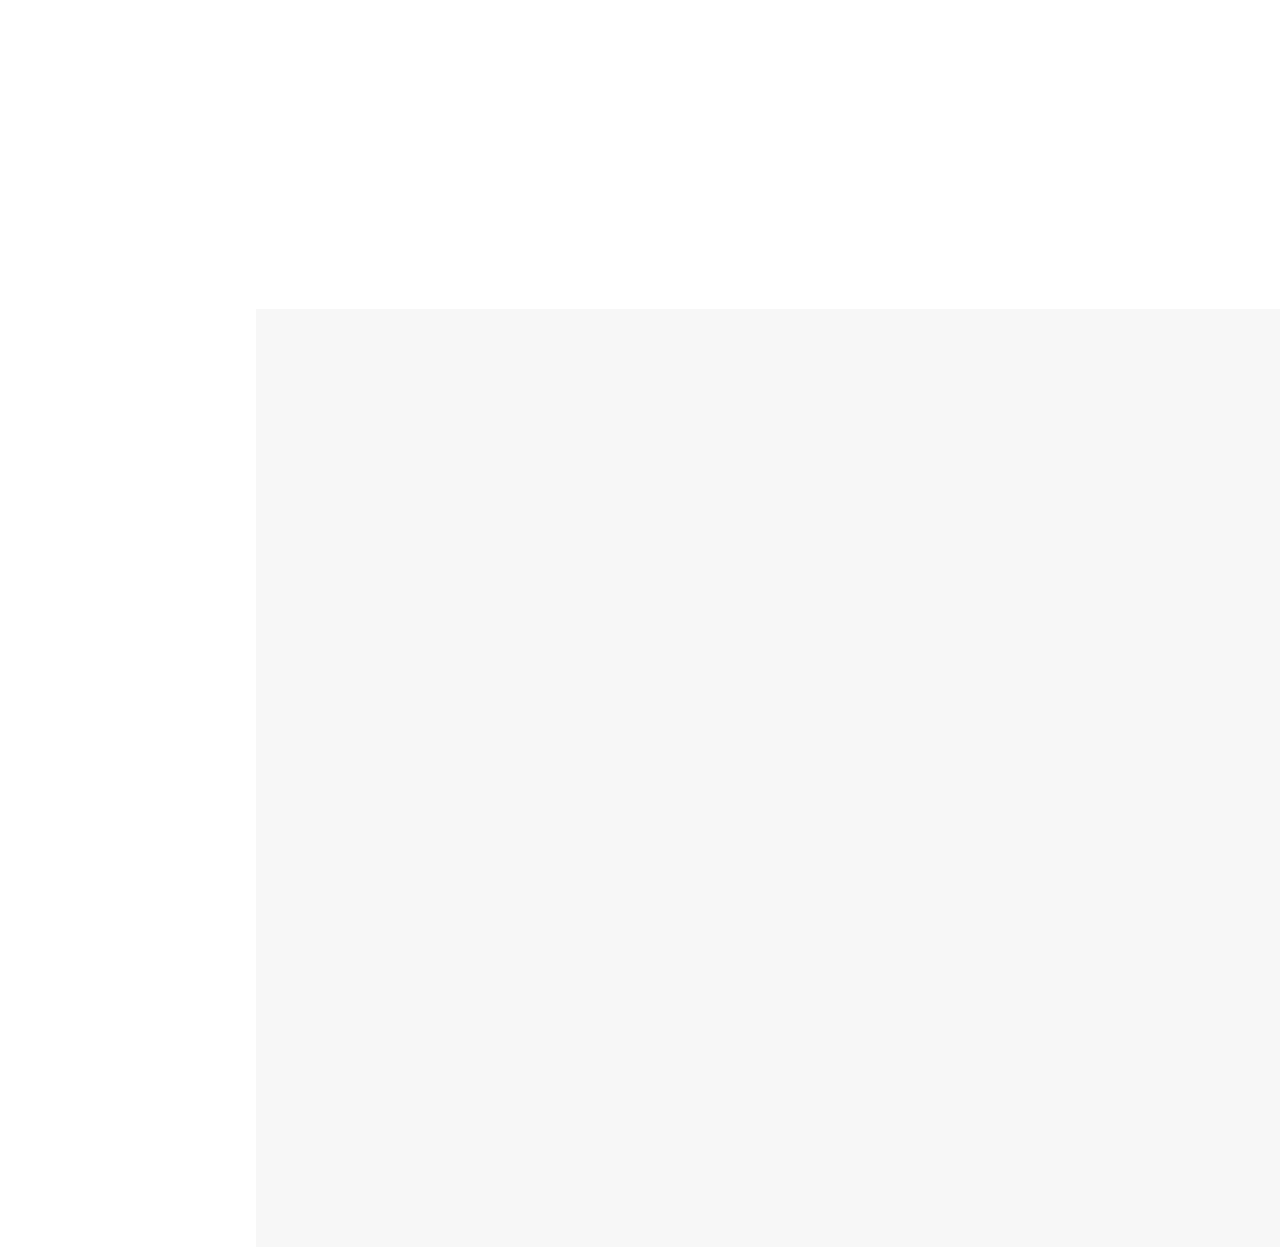
==== commit f14f8297: "Update index.html" ====
--- a/index.html
+++ b/index.html
@@ -69,7 +69,7 @@
 			
 
 			<div class="colorlib-footer">
-				<p><small>&copy; 2014-<script>document.write(new Date().getFullYear());</script> ФОП "Береговий Олексій Миколайович"</span> 
+				<p><small>&copy; 2015-<script>document.write(new Date().getFullYear());</script> ФОП "Береговий Олексій Миколайович"</span> 
 				<p><small>&copy; <!-- Link back to Colorlib can't be removed. Template is licensed under CC BY 3.0. -->
 Copyright &copy;<script>document.write(new Date().getFullYear());</script> All rights reserved | This template is made with <i class="icon-heart" aria-hidden="true"></i> by <a href="https://colorlib.com" target="_blank">Colorlib</a>
 <!-- Link back to Colorlib can't be removed. Template is licensed under CC BY 3.0. --> </span> 
@@ -90,7 +90,7 @@
 					   					<div class="desc">
 						   					<h1 class="custom-header-font">Проморолик</h1>
 						   					<h2 class="custom-header-font">Мы гарантируем попадание точно в цель</h2>
-												<p><a class="btn btn-primary btn-learn">Наше портфолио<i class="icon-arrow-right3"></i></a></p>
+												<p><a href="work.html" class="btn btn-primary btn-learn">Наше портфолио<i class="icon-arrow-right3"></i></a></p>
 											</div>
 					   				</div>
 					   			</div>
@@ -106,7 +106,7 @@
 					   					<div class="desc">
 						   					<h1 class="custom-header-font">Рекламный ролик</h1>
 												<h2 class="custom-header-font">Мы умеем представить ваш Бренд Клиентам</h2>
-												<p><a class="btn btn-primary btn-learn">Наше портфолио<i class="icon-arrow-right3"></i></a></p>
+												<p><a href="work.html" class="btn btn-primary btn-learn">Наше портфолио<i class="icon-arrow-right3"></i></a></p>
 											</div>
 					   				</div>
 					   			</div>
@@ -122,7 +122,7 @@
 					   					<div class="desc">
 						   					<h1 class="custom-header-font">Анимация</h1>
 												<h2 class="custom-header-font">Мы можем создать нарисованную реальность</h2>
-												<p><a class="btn btn-primary btn-learn">Наше портфолио<i class="icon-arrow-right3"></i></a></p>
+												<p><a href="work.html" class="btn btn-primary btn-learn">Наше портфолио<i class="icon-arrow-right3"></i></a></p>
 											</div>
 					   				</div>
 					   			</div>
@@ -143,26 +143,26 @@
 						<div class="col-md-6 animate-box" data-animate-effect="fadeInLeft">
 							<div class="about-desc">
 								<span class="heading-meta">Welcome!</span>
-								<h2 class="colorlib-heading">О творческой агенции Boom-Video</h2>
+								<h2 class="colorlib-heading">О творческой агенции Videostore</h2>
 								<p class="bom-video_custom-font-size">Наша высокопрофессиональная команда имеет многолетний практический опыт производства видео. Мы предлагаем нашим клиентам только все самое лучшее: лучшие идеи, лучшая техника, лучшее качество, лучшая отдача от видеоролика.</p>
 								<p class="bom-video_custom-font-size">Среди наших услуг - съемка корпоративных, анимационных, презентационных видеороликов, видеоклипов, отчетов о конференциях, семинарах и корпоративных событиях. Кроме того, это все сопутствующие работы: озвучка уже готового видео, кастинг актеров, помощь в продвижении в сети Интернет, а также ТВ.</p>
 								<p class="bom-video_custom-font-size">С нами Вы получите максимум результата за разумные деньги в кратчайшие сроки.</p>
 							</div>
 							<div class="row padding">
-								<div class="col-md-4 no-gutters animate-box" data-animate-effect="fadeInLeft">
-									<a href="#" class="steps active">
+								<div class="col-lg-4 col-md-12 no-gutters animate-box" data-animate-effect="fadeInLeft">
+									<a href="contact.html" class="steps active">
 										<p class="icon"><span><i class="icon-check"></i></span></p>
-										<h3>Профессионализм</h3>
+										<h3>Понимание бизнеса</h3>
 									</a>
 								</div>
-								<div class="col-md-4 no-gutters animate-box" data-animate-effect="fadeInLeft">
-									<a href="#" class="steps">
+								<div class="col-lg-4 col-md-12 no-gutters animate-box" data-animate-effect="fadeInLeft">
+									<a href="contact.html" class="steps">
 										<p class="icon"><span><i class="icon-check"></i></span></p>
 										<h3>Гарантия успеха</h3>
 									</a>
 								</div>
-								<div class="col-md-4 no-gutters animate-box" data-animate-effect="fadeInLeft">
-									<a href="#" class="steps">
+								<div class="col-lg-4 col-md-12 no-gutters animate-box" data-animate-effect="fadeInLeft">
+									<a href="contact.html" class="steps">
 										<p class="icon"><span><i class="icon-check"></i></span></p>
 										<h3>Максимальная эффективность</h3>
 									</a>
@@ -182,69 +182,76 @@
 					</div>
 					<div class="row">
 						<div class="col-md-6 animate-box" data-animate-effect="fadeInLeft">
-							<div class="project" style="background-image: url(images/work01.png);">
-								<div class="desc">
-									<div class="con">
-										<h3><a href="work_page01.html">Тизер для IT-школы</a></h3>
-										<span>Проморолик</span>
-										<p class="icon">
-											<span><a href="#"><i class="icon-share3"></i></a></span>
-											<span><a href="#"><i class="icon-eye"></i> 100</a></span>
-											<span><a href="#"><i class="icon-heart"></i> 49</a></span>
-										</p>
-									</div>
-								</div>
-							</div>
-						</div>
-						<div class="col-md-3 animate-box" data-animate-effect="fadeInLeft">
-							<div class="project" style="background-image: url(images/work02.png);">
-								<div class="desc">
-									<div class="con">
-										<h3><a href="work_page02.html">Видеовизитка топ менеджера</a></h3>
-										<span>Корпоративный ролик</span>
-									</div>
-								</div>
-							</div>
-						</div>
-						<div class="col-md-3 animate-box" data-animate-effect="fadeInLeft">
-							<div class="project" style="background-image: url(images/work06.png);">
-								<div class="desc">
-									<div class="con">
-										<h3><a href="work_page03.html">Отчетный ролик о конференции</a></h3>
-										<span>Проморолик</span>
-									</div>
-								</div>
-							</div>
-						</div>
-						<div class="col-md-3 animate-box" data-animate-effect="fadeInLeft">
-							<div class="project" style="background-image: url(images/work04.png);">
-								<div class="desc">
-									<div class="con">
-										<h3><a href="work_page04.html">Проморолик для энергокомпании</a></h3>
-										<span>Проморолик</span>
-									</div>
-								</div>
-							</div>
-						</div>
-						<div class="col-md-3 animate-box" data-animate-effect="fadeInLeft">
-							<div class="project" style="background-image: url(images/work07.png);">
-								<div class="desc">
-									<div class="con">
-										<h3><a href="work_page05.html">Анимационный ролик для веб-студии</a></h3>
-										<span>Анимация</span>
-									</div>
-								</div>
-							</div>
+							<a href="work_page01.html">
+								<div class="project" style="background-image: url(images/work01.png);">
+									<div class="desc">
+										<div class="con">
+											<h3>Тизер для IT-школы</h3>
+											<span>Проморолик</span>
+										</div>
+									</div>
+								</div>
+							</a>
+						</div>
+						<div class="col-md-3 animate-box" data-animate-effect="fadeInLeft">
+							<a href="work_page02.html">
+								<div class="project" style="background-image: url(images/work02.png);">
+									<div class="desc">
+										<div class="con">
+											<h3>Видеовизитка топ менеджера</h3>
+											<span>Корпоративный ролик</span>
+										</div>
+									</div>
+								</div>
+							</a>
+						</div>
+						<div class="col-md-3 animate-box" data-animate-effect="fadeInLeft">
+							<a href="work_page03.html">
+								<div class="project" style="background-image: url(images/work06.png);">
+									<div class="desc">
+										<div class="con">
+											<h3>Отчетный ролик о конференции</h3>
+											<span>Проморолик</span>
+										</div>
+									</div>
+								</div>
+							</a>
+						</div>
+						<div class="col-md-3 animate-box" data-animate-effect="fadeInLeft">
+							<a href="work_page04.html">
+								<div class="project" style="background-image: url(images/work04.png);">
+									<div class="desc">
+										<div class="con">
+											<h3>Проморолик для энергокомпании</h3>
+											<span>Проморолик</span>
+										</div>
+									</div>
+								</div>
+							</a>
+						</div>
+						<div class="col-md-3 animate-box" data-animate-effect="fadeInLeft">
+							<a href="work_page05.html">
+								<div class="project" style="background-image: url(images/work07.png);">
+									<div class="desc">
+										<div class="con">
+											<h3>Анимационный ролик для веб-студии</h3>
+											<span>Анимация</span>
+										</div>
+									</div>
+								</div>
+							</a>
 						</div>
 						<div class="col-md-6 animate-box" data-animate-effect="fadeInLeft">
-							<div class="project" style="background-image: url(images/work05.png);">
-								<div class="desc">
-									<div class="con">
-										<h3><a href="work_page06.html">Отчетный ролик для посольства Японии</a></h3>
-										<span>Проморолик</span>
-									</div>
-								</div>
-							</div>
+							<a href="work_page06.html">
+								<div class="project" style="background-image: url(images/work05.png);">
+									<div class="desc">
+										<div class="con">
+											<h3>Отчетный ролик для посольства Японии</h3>
+											<span>Проморолик</span>
+										</div>
+									</div>
+								</div>
+							</a>	
 						</div>
 					</div>
 				</div>
